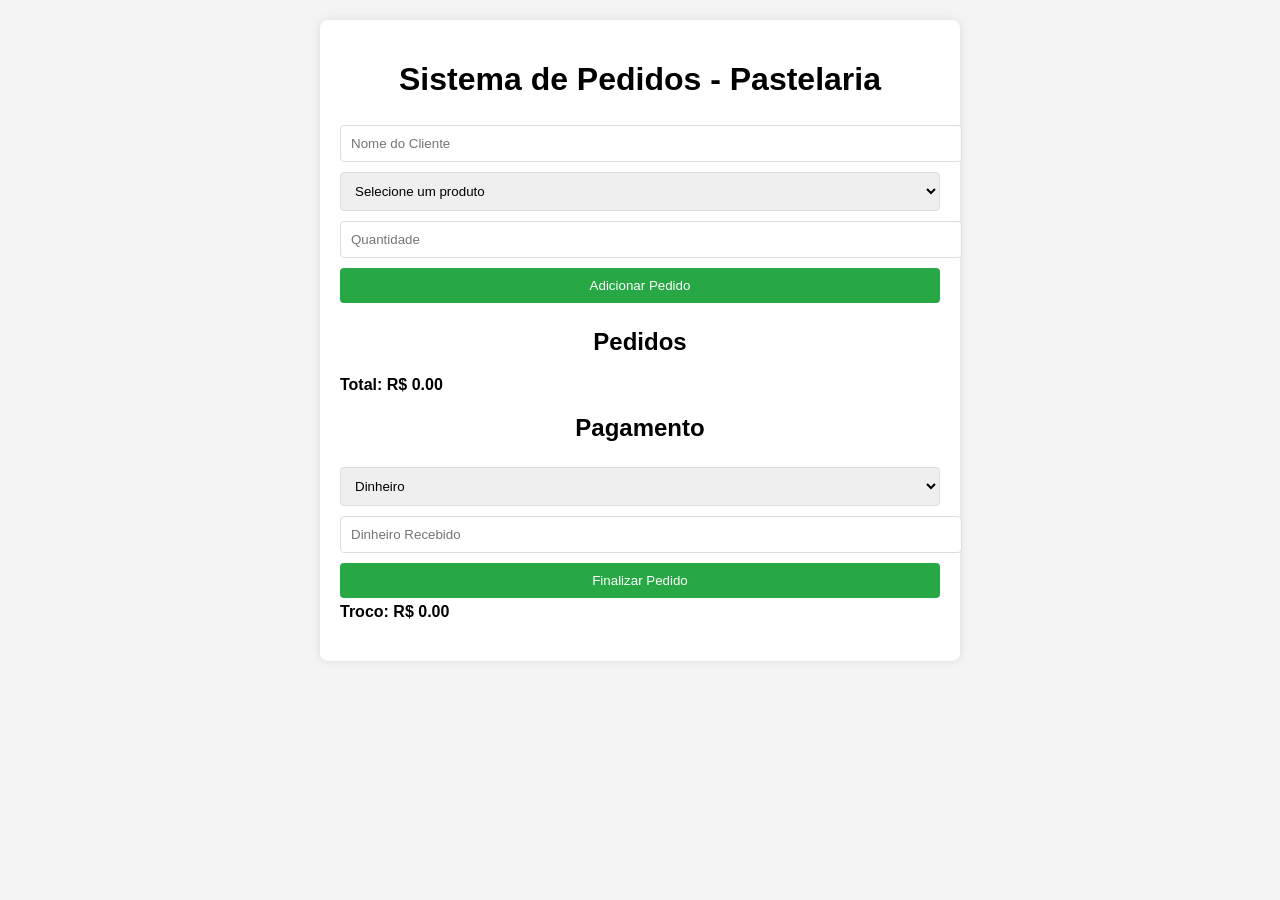
==== index.html @ e4df91ec "Update index.html" ====
<!DOCTYPE html>
<html lang="pt-BR">
<head>
    <meta charset="UTF-8">
    <meta name="viewport" content="width=device-width, initial-scale=1.0">
    <title>Sistema de Pedidos - Pastelaria</title>
    <style>
        body {
            font-family: Arial, sans-serif;
            background-color: #f4f4f4;
            margin: 0;
            padding: 20px;
        }
        .container {
            max-width: 600px;
            margin: auto;
            background: #fff;
            padding: 20px;
            border-radius: 8px;
            box-shadow: 0 0 10px rgba(0, 0, 0, 0.1);
        }
        h1, h2 {
            text-align: center;
        }
        form, .pedidos, .pagamento {
            margin: 20px 0;
        }
        input, select, button {
            width: 100%;
            padding: 10px;
            margin: 5px 0;
            border: 1px solid #ddd;
            border-radius: 4px;
        }
        button {
            background-color: #28a745;
            color: white;
            border: none;
            cursor: pointer;
        }
        button:hover {
            background-color: #218838;
        }
        .pedidos ul {
            list-style: none;
            padding: 0;
        }
        .pedidos li {
            padding: 10px;
            border-bottom: 1px solid #ddd;
            display: flex;
            justify-content: space-between;
        }
    </style>
</head>
<body>
    <div class="container">
        <h1>Sistema de Pedidos - Pastelaria</h1>
        <form id="pedidoForm">
            <input type="text" id="clienteNome" placeholder="Nome do Cliente" required>
            <select id="produtoSelect">
                <option value="">Selecione um produto</option>
                <option value="5">Pastel de Carne - R$ 5,00</option>
                <option value="4">Pastel de Queijo - R$ 4,00</option>
                <option value="6">Pastel de Frango - R$ 6,00</option>
                <option value="7">Pastel de Pizza - R$ 7,00</option>
            </select>
            <input type="number" id="produtoQuantidade" placeholder="Quantidade" min="1" required>
            <button type="button" id="adicionarPedido">Adicionar Pedido</button>
        </form>

        <div class="pedidos">
            <h2>Pedidos</h2>
            <ul id="pedidoList"></ul>
            <strong>Total: R$ <span id="total">0.00</span></strong>
        </div>

        <div class="pagamento">
            <h2>Pagamento</h2>
            <select id="tipoPagamento">
                <option value="dinheiro">Dinheiro</option>
                <option value="cartao">Cartão</option>
                <option value="pix">Pix</option>
            </select>
            <input type="number" id="dinheiro" placeholder="Dinheiro Recebido" step="0.01">
            <button id="finalizarPedido">Finalizar Pedido</button>
            <div>
                <strong>Troco: R$ <span id="troco">0.00</span></strong>
            </div>
        </div>
    </div>

    <script>
        let total = 0;

        document.getElementById('adicionarPedido').addEventListener('click', function () {
            const produtoSelect = document.getElementById('produtoSelect');
            const produtoPreco = parseFloat(produtoSelect.value);
            const produtoNome = produtoSelect.options[produtoSelect.selectedIndex].text;
            const quantidade = parseInt(document.getElementById('produtoQuantidade').value);

            if (produtoPreco && quantidade > 0) {
                const precoTotal = produtoPreco * quantidade;
                total += precoTotal;

                const li = document.createElement('li');
                li.dataset.preco = precoTotal;
                li.textContent = `${produtoNome} (x${quantidade}) - R$ ${precoTotal.toFixed(2)}`;
                li.appendChild(createEditButton(li));
                li.appendChild(createDeleteButton(li));
                document.getElementById('pedidoList').appendChild(li);
                document.getElementById('total').textContent = total.toFixed(2);
            }

            resetForm();
        });

        function createEditButton(li) {
            const editButton = document.createElement('button');
            editButton.textContent = 'Editar';
            editButton.style.marginLeft = '10px';
            editButton.onclick = function() {
                const preco = parseFloat(li.dataset.preco);
                const novaQuantidade = parseInt(prompt("Nova quantidade:", "1")) || 1;

                if (novaQuantidade > 0) {
                    total -= preco; // Remove o preço antigo
                    const produtoPreco = preco / (preco / parseFloat(li.textContent.match(/\d+(\.\d+)?/g)[0])); // Obtém o preço unitário
                    const novoPrecoTotal = produtoPreco * novaQuantidade;

                    li.dataset.preco = novoPrecoTotal; // Atualiza o preço no item
                    li.textContent = `${li.textContent.split(' - ')[0]} (x${novaQuantidade}) - R$ ${novoPrecoTotal.toFixed(2)}`;
                    total += novoPrecoTotal; // Adiciona o novo preço

                    document.getElementById('total').textContent = total.toFixed(2);
                }
            };
            return editButton;
        }

        function createDeleteButton(li) {
            const deleteButton = document.createElement('button');
            deleteButton.textContent = 'Zerar Pedido';
            deleteButton.style.marginLeft = '10px';
            deleteButton.onclick = function() {
                total -= parseFloat(li.dataset.preco);
                li.remove();
                document.getElementById('total').textContent = total.toFixed(2);
            };
            return deleteButton;
        }

        document.getElementById('finalizarPedido').addEventListener('click', function () {
            const tipoPagamento = document.getElementById('tipoPagamento').value;
            const dinheiroRecebido = parseFloat(document.getElementById('dinheiro').value) || 0;

            if (tipoPagamento === 'dinheiro' && dinheiroRecebido >= total) {
                const troco = dinheiroRecebido - total;
                document.getElementById('troco').textContent = troco.toFixed(2);
                alert(`Pedido finalizado! Troco: R$ ${troco.toFixed(2)}`);
                resetAll();
            } else if (tipoPagamento !== 'dinheiro') {
                alert(`Pagamento via ${tipoPagamento.charAt(0).toUpperCase() + tipoPagamento.slice(1)} realizado com sucesso!`);
                resetAll();
            } else {
                alert('Dinheiro insuficiente!');
            }
        });

        function resetForm() {
            document.getElementById('pedidoForm').reset();
        }

        function resetAll() {
            document.getElementById('pedidoList').innerHTML = '';
            total = 0;
            document.getElementById('total').textContent = '0.00';
            document.getElementById('dinheiro').value = '';
            document.getElementById('troco').textContent = '0.00';
        }
    </script>
</body>
</html>
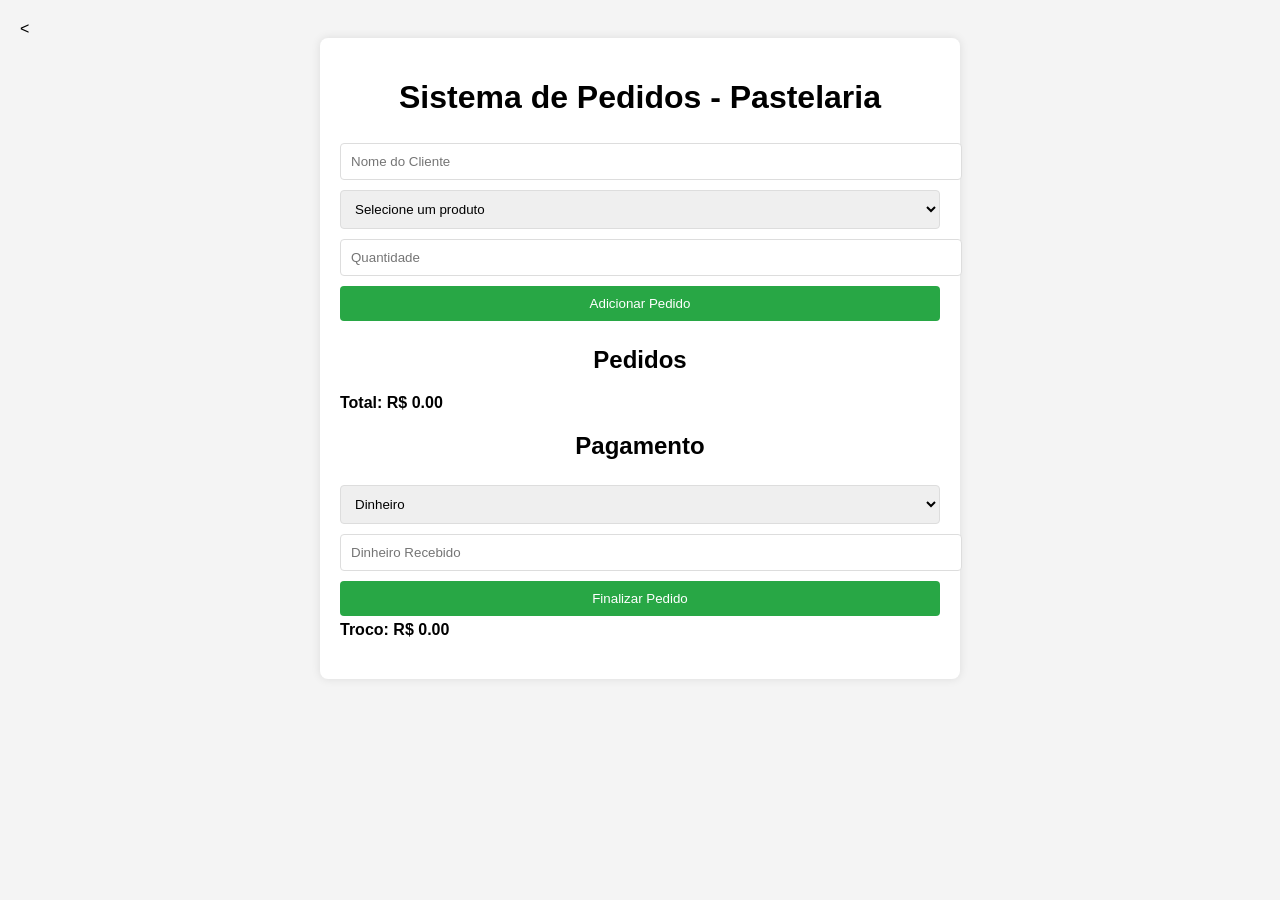
==== commit 7d52b08d: "Update index.html" ====
--- a/index.html
+++ b/index.html
@@ -2,9 +2,13 @@
 <html lang="pt-BR">
 <head>
     <meta charset="UTF-8">
-    <meta name="viewport" content="width=device-width, initial-scale=1.0">
+    
+    
+<meta name="viewport" content="width=device-width, initial-scale=1.0">
     <title>Sistema de Pedidos - Pastelaria</title>
     <style>
+     
+
         body {
             font-family: Arial, sans-serif;
             background-color: #f4f4f4;
@@ -52,46 +56,169 @@
             justify-content: space-between;
         }
     </style>
+
+<
 </head>
 <body>
     <div class="container">
-        <h1>Sistema de Pedidos - Pastelaria</h1>
-        <form id="pedidoForm">
-            <input type="text" id="clienteNome" placeholder="Nome do Cliente" required>
-            <select id="produtoSelect">
-                <option value="">Selecione um produto</option>
-                <option value="5">Pastel de Carne - R$ 5,00</option>
-                <option value="4">Pastel de Queijo - R$ 4,00</option>
-                <option value="6">Pastel de Frango - R$ 6,00</option>
-                <option value="7">Pastel de Pizza - R$ 7,00</option>
-            </select>
-            <input type="number" id="produtoQuantidade" placeholder="Quantidade" min="1" required>
-            <button type="button" id="adicionarPedido">Adicionar Pedido</button>
-        </form>
+        
+       
+<h1>Sistema de Pedidos - Pastelaria</h1>
+        
+   
+<form id="pedidoForm">
+            
+       
+<input type="text" id="clienteNome" placeholder="Nome do Cliente" required>
+            
+  
+<select id="produtoSelect">
+                
+          
+<option value="">Selecione um produto</option>
+                
+            
+
+ 
+<option value="5">Pastel de Carne - R$ 5,00</option>
+                
+        
+<option value="4">Pastel de Queijo - R$ 4,00</option>
+                
+                <
+
+       
+<option value="6">Pastel de Frango - R$ 6,00</option>
+                
+              
+
+     
+<option value="7">Pastel de Pizza - R$ 7,00</option>
+                
+                <
+
+        
+<option value="5">Pastel de Calabresa - R$ 5,00</option>
+                
+                <
+
+       
+<option value="4">Pastel de Legumes - R$ 4,00</option>
+                
+              
+
+    
+<option value="6">Pastel de Camarão - R$ 6,00</option>
+                
+        
+<option value="8">Pastel de Chocolate - R$ 8,00</option>
+                
+         
+<option value="7">Pastel de Frango com Catupiry - R$ 7,00</option>
+                
+             
+
+       
+
+ 
+<option value="6">Pastel de Espinafre - R$ 6,00</option>
+                
+           
+<option value="9">Pastel de Nutella - R$ 9,00</option>
+                
+            
+
+      
+<option value="5">Pastel de Pato - R$ 5,00</option>
+                
+               
+
+       
+<option value="7">Pastel de Jamburguer - R$ 7,00</option>
+                
+         
+<option value="6">Pastel de Maçã - R$ 6,00</option>
+                
+           
+<option value="4">Pastel de Abóbora - R$ 4,00</option>
+            
+            <
+
+ 
+</select>
+            
+   
+<input type="number" id="produtoQuantidade" placeholder="Quantidade" min="1" required>
+            
+            
+<button type="button" id="adicionarPedido">Adicionar Pedido</button>
+        
+    
+</form>
 
         <div class="pedidos">
-            <h2>Pedidos</h2>
-            <ul id="pedidoList"></ul>
-            <strong>Total: R$ <span id="total">0.00</span></strong>
-        </div>
+            
+      
+<h2>Pedidos</h2>
+            
+  
+<ul id="pedidoList"></ul>
+            
+            
+<strong>Total: R$ <span id="total">0.00</span></strong>
+        
+        </div
+
+ 
+</div>
 
         <div class="pagamento">
-            <h2>Pagamento</h2>
-            <select id="tipoPagamento">
-                <option value="dinheiro">Dinheiro</option>
-                <option value="cartao">Cartão</option>
-                <option value="pix">Pix</option>
-            </select>
-            <input type="number" id="dinheiro" placeholder="Dinheiro Recebido" step="0.01">
-            <button id="finalizarPedido">Finalizar Pedido</button>
-            <div>
-                <strong>Troco: R$ <span id="troco">0.00</span></strong>
-            </div>
+            
+         
+<h2>Pagamento</h2>
+            
+          
+<select id="tipoPagamento">
+                
+    
+<option value="dinheiro">Dinheiro</option>
+                
+                
+<option value="cartao">Cartão</option>
+                
+            
+<option value="pix">Pix</option>
+            
+            </sel
+
+    
+</select>
+            
+         
+<input type="number" id="dinheiro" placeholder="Dinheiro Recebido" step="0.01">
+            
+         
+<button id="finalizarPedido">Finalizar Pedido</button>
+            
+         
+<div>
+                
+                
+
+    
+<strong>Troco: R$ <span id="troco">0.00</span></strong>
+            
+     
+</div>
         </div>
     </div>
 
-    <script>
-        let total = 0;
+    
+
+ 
+<script>
+  let total = 0;
+        let vendasDiarias = 0;
 
         document.getElementById('adicionarPedido').addEventListener('click', function () {
             const produtoSelect = document.getElementById('produtoSelect');
@@ -106,7 +233,7 @@
                 const li = document.createElement('li');
                 li.dataset.preco = precoTotal;
                 li.textContent = `${produtoNome} (x${quantidade}) - R$ ${precoTotal.toFixed(2)}`;
-                li.appendChild(createEditButton(li));
+                li.appendChild(createEditButton(li, produtoPreco));
                 li.appendChild(createDeleteButton(li));
                 document.getElementById('pedidoList').appendChild(li);
                 document.getElementById('total').textContent = total.toFixed(2);
@@ -115,22 +242,22 @@
             resetForm();
         });
 
-        function createEditButton(li) {
+        function createEditButton(li, produtoPreco) {
             const editButton = document.createElement('button');
             editButton.textContent = 'Editar';
             editButton.style.marginLeft = '10px';
             editButton.onclick = function() {
-                const preco = parseFloat(li.dataset.preco);
-                const novaQuantidade = parseInt(prompt("Nova quantidade:", "1")) || 1;
+                const quantidadeAtual = parseInt(li.textContent.match(/x(\d+)/)[1]);
+                const novaQuantidade = parseInt(prompt("Nova quantidade:", quantidadeAtual)) || quantidadeAtual;
 
                 if (novaQuantidade > 0) {
+                    const preco = parseFloat(li.dataset.preco);
                     total -= preco; // Remove o preço antigo
-                    const produtoPreco = preco / (preco / parseFloat(li.textContent.match(/\d+(\.\d+)?/g)[0])); // Obtém o preço unitário
                     const novoPrecoTotal = produtoPreco * novaQuantidade;
 
-                    li.dataset.preco = novoPrecoTotal; // Atualiza o preço no item
+                    li.dataset.preco = novoPrecoTotal;
                     li.textContent = `${li.textContent.split(' - ')[0]} (x${novaQuantidade}) - R$ ${novoPrecoTotal.toFixed(2)}`;
-                    total += novoPrecoTotal; // Adiciona o novo preço
+                    total += novoPrecoTotal;
 
                     document.getElementById('total').textContent = total.toFixed(2);
                 }
@@ -158,9 +285,16 @@
                 const troco = dinheiroRecebido - total;
                 document.getElementById('troco').textContent = troco.toFixed(2);
                 alert(`Pedido finalizado! Troco: R$ ${troco.toFixed(2)}`);
+                
+                vendasDiarias += total;
+                console.log(`Total de vendas do dia: R$ ${vendasDiarias.toFixed(2)}`);
+                
                 resetAll();
             } else if (tipoPagamento !== 'dinheiro') {
                 alert(`Pagamento via ${tipoPagamento.charAt(0).toUpperCase() + tipoPagamento.slice(1)} realizado com sucesso!`);
+                vendasDiarias += total;
+                console.log(`Total de vendas do dia: R$ ${vendasDiarias.toFixed(2)}`);
+                
                 resetAll();
             } else {
                 alert('Dinheiro insuficiente!');
@@ -180,4 +314,6 @@
         }
     </script>
 </body>
+
+</ht
 </html>
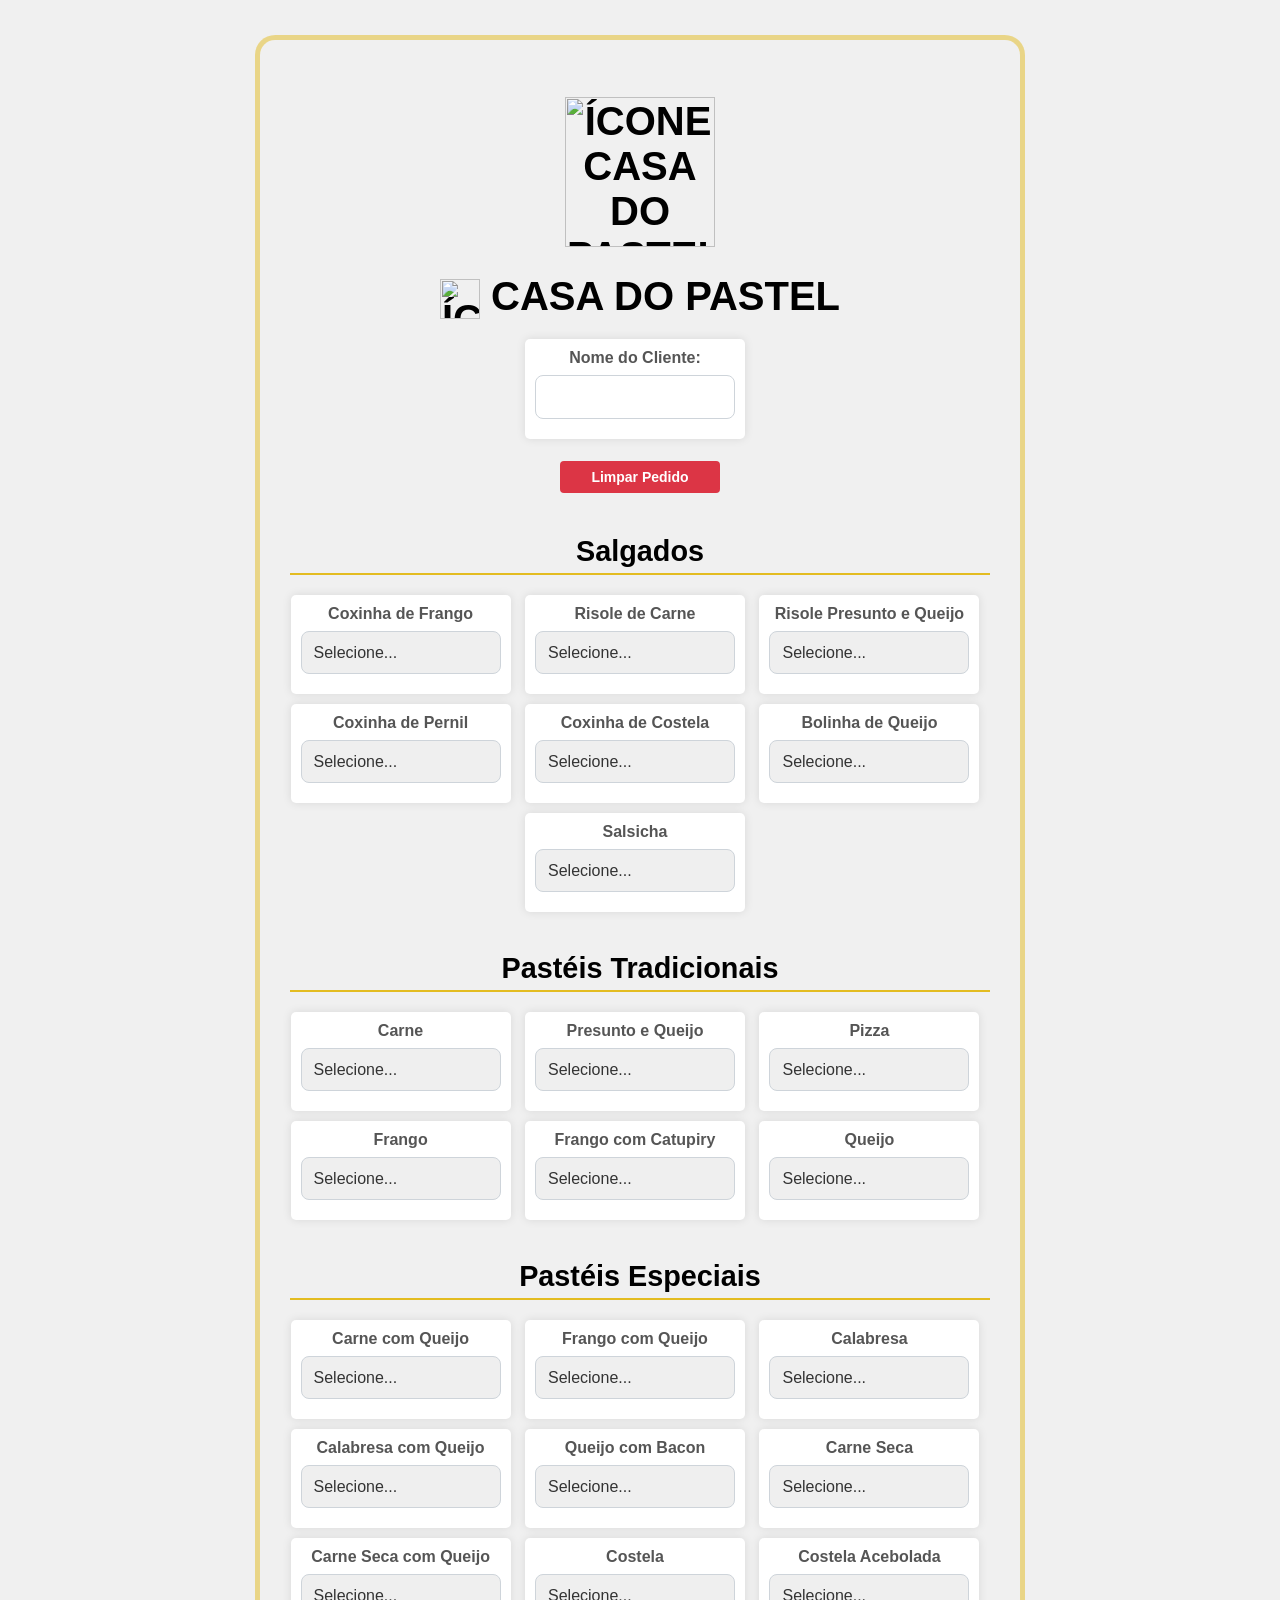
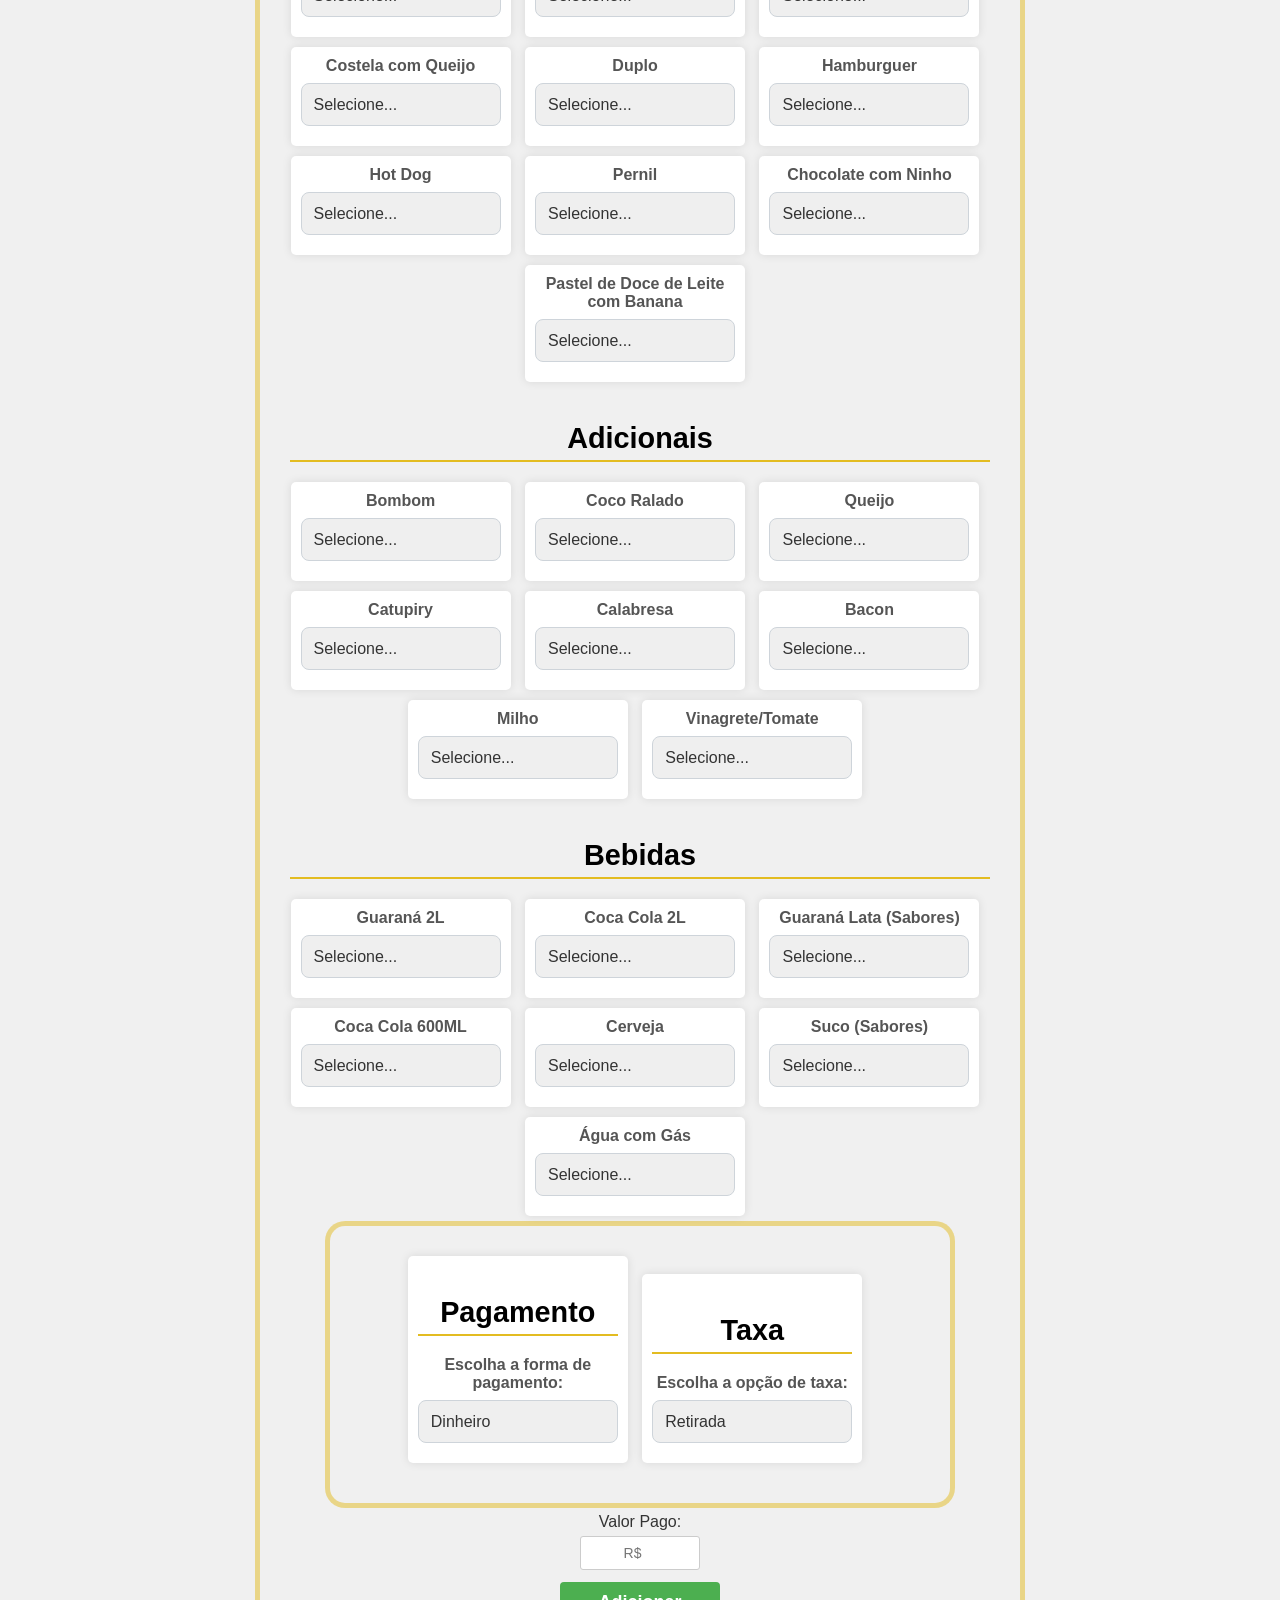
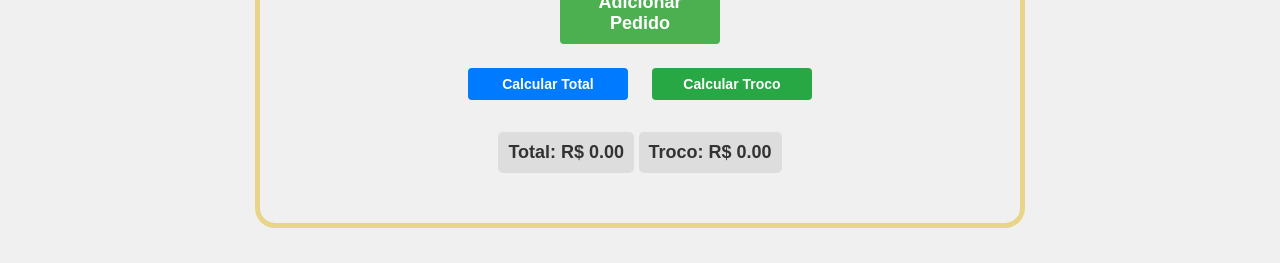
==== commit 38a2658c: "Update index.html" ====
--- a/index.html
+++ b/index.html
@@ -1,319 +1,1922 @@
-<!DOCTYPE html>
+<html lang="pt-br" dir="ltr"><script src="chrome-extension://eppiocemhmnlbhjplcgkofciiegomcon/content/location/location.js" id="eppiocemhmnlbhjplcgkofciiegomcon"></script><script src="chrome-extension://eppiocemhmnlbhjplcgkofciiegomcon/libs/extend-native-history-api.js"></script><script src="chrome-extension://eppiocemhmnlbhjplcgkofciiegomcon/libs/requests.js"></script><head>
+    <meta charset="UTF-8">
+    <meta http-equiv="X-UA-Compatible" content="ie=edge">
+    <title>Casa do Pastel</title>
+    <link rel="icon" href="https://i.imgur.com/dBaLJbE.png">
+    <link rel="stylesheet" href="css.css">
+    <meta name="viewport" content="width=device-width, initial-scale=1.0">
+    <link href="https://unpkg.com/boxicons@2.0.9/css/boxicons.min.css" rel="stylesheet">
+    <style>
+      @import url("https://fonts.googleapis.com/css2?family=Poppins:wght@200;300;400;500;600;700;800;900&display=swap");
+
+      body {
+          font-family: 'Poppins', sans-serif;
+          background-color: #fafaf8;
+          color: #333;
+          padding: 20px;
+          display: flex;
+          justify-content: center;
+          align-items: center;
+          min-height: 100vh;
+          margin: 0;
+      }
+
+      @keyframes pulseBorder {
+        0% { box-shadow: 0 0 0 5px rgba(227, 188, 33, 0.5); }
+        50% { box-shadow: 0 0 0 10px rgba(227, 188, 33, 1); }
+        100% { box-shadow: 0 0 0 5px rgba(227, 188, 33, 0.5); }
+      }
+
+      .container {
+          max-width: 700px;
+          width: 80%;
+          margin: 0 auto;
+          padding: 30px;
+          border-radius: 15px;
+          animation: pulseBorder 2s infinite;
+          box-shadow: 0 0 0 5px rgba(227, 188, 33, 0.5);
+      }
+
+      h1 {
+          text-align: center;
+          color: #e3bc21;
+          margin-bottom: 20px;
+          font-size: 2.5em;
+          text-transform: uppercase;
+      }
+
+      h2 {
+          color: #e3bc21;
+          border-bottom: 2px solid #e3bc21;
+          padding-bottom: 5px;
+          margin-top: 30px;
+          margin-bottom: 20px;
+          font-size: 1.8em;
+      }
+
+      .item {
+          margin-bottom: 20px;
+      }
+
+      .item label {
+          display: block;
+          margin-bottom: 8px;
+          font-weight: 600;
+          color: #555;
+      }
+
+      .item input[type="number"],
+      .item input[type="text"],
+      .item select {
+          width: 100%;
+          padding: 12px;
+          border: 1px solid #ced4da;
+          border-radius: 8px;
+          box-sizing: border-box;
+          margin-bottom: 10px;
+          font-size: 1em;
+          transition: border-color 0.3s;
+      }
+
+      .item input[type="number"]:focus,
+      .item input[type="text"]:focus,
+      .item select:focus {
+          border-color: #e3bc21;
+      }
+
+      button {
+          width: 100%;
+          padding: 15px;
+          background-color: #e3bc21;
+          border: none;
+          border-radius: 8px;
+          color: #fff;
+          font-size: 1.2em;
+          cursor: pointer;
+          margin-bottom: 15px;
+          transition: background-color 0.3s ease, transform 0.2s;
+      }
+
+      button:hover {
+          background-color: #c1a41a;
+          transform: scale(1.02);
+      }
+
+      .total {
+          margin-top: 20px;
+          font-size: 1.8em;
+          text-align: center;
+          color: #e3bc21;
+          font-weight: bold;
+      }
+
+      .pedido {
+          margin-top: 20px;
+          padding: 15px;
+          background-color: #f1f3f5;
+          border: 1px solid #ddd;
+          border-radius: 10px;
+          display: flex;
+          justify-content: space-between;
+          align-items: center;
+          transition: background-color 0.3s ease;
+      }
+
+      .pedido .info {
+          flex-grow: 1;
+      }
+
+      .pedido button {
+          background-color: #28a745;
+          color: #fff;
+          margin-left: 10px;
+          padding: 10px 15px;
+          border-radius: 5px;
+          font-size: 1em;
+          cursor: pointer;
+          transition: background-color 0.3s ease;
+      }
+
+      .pedido button:hover {
+          background-color: #218838;
+      }
+
+      input:focus,
+      button:focus {
+          outline: none;
+          box-shadow: 0 0 5px rgba(220, 53, 69, 0.5);
+      }
+
+      .item input[type="number"]::-webkit-outer-spin-button,
+      .item input[type="number"]::-webkit-inner-spin-button {
+          -webkit-appearance: none;
+          margin: 0;
+      }
+
+      .item input[type="number"] {
+          -moz-appearance: textfield;
+      }
+
+      .logo {
+          text-align: center;
+          margin-bottom: 20px;
+      }
+
+      .logo img {
+          max-width: 100px;
+      }
+
+      @keyframes pulse {
+        0% {
+            transform: scale(1);
+        }
+        50% {
+            transform: scale(1.1);
+        }
+        100% {
+            transform: scale(1);
+        }
+    }
+
+    #icone-pulsante {
+        animation: pulse 2s infinite; /* 2s é a duração da animação */
+    }
+
+      h1 {
+          text-align: center;
+          color: #e3bc21;
+          margin-bottom: 20px;
+          font-size: 2.5em;
+          animation: pulse 2s infinite alternate;
+      }
+
+      /* ======= DROPDOWN ===========*/
+      .nav_dropwdown {
+          overflow: hidden;
+          max-height: 21px;
+          transition: 0.4s ease-in-out;
+      }
+      .nav_dropdown-collapse {
+          background-color: var(--first-color-light);
+          border-radius: 0.25rem;
+          margin-top: 1rem;
+      }
+      .nav_dropwdown-content {
+          display: grid;
+          row-gap: 0.5rem;
+          padding: 0.75rem 2.5rem 0.75rem 1.8rem;
+      }
+      .nav_dropdown-item {
+          font-size: var(--smaller-font-size);
+          font-weight: var(--font-medium);
+          color: var(--text-color);
+      }
+      .nav_dropdown-item:hover {
+          color: var(--first-color);
+      }
+      .nav_dropwdown-icon {
+          margin-left: auto;
+          transition: 0.4s;
+      }
+
+      /* ======= NAVBAR ===========*/
+      .nav {
+          position: fixed;
+          top: 0;
+          left: 0;
+          height: 100vh;
+          padding: 1rem 1rem 3rem;
+          background-color: var(--container-color);
+          box-shadow: 1px 0 0 rgba(22, 8, 43, 0.1);
+          z-index: var(--z-fixed);
+          transition: left 0.4s;
+          display: none;
+      }
+
+      .nav.show-menu {
+          display: block;
+      }
+
+      @media screen and (max-width: 519px) {
+          .header_container span {
+              color: var(--text-color);
+              font-size: 1.1rem;
+              position: absolute;
+              right: calc(70px + 40px);
+              margin-left: 45px;
+          }
+      }
+            
+      .nav_container {
+          height: 100%;
+          display: flex;
+          flex-direction: column;
+          justify-content: space-between;
+          overflow: auto;
+      }
+      .nav_container::-webkit-scrollbar {
+          background: transparent;
+          width: 3px;
+      }
+      .nav_container::-webkit-scrollbar-thumb {
+          background-color: var(--tittle-background);
+          box-shadow: inset 0 0 6px rgba(0, 0, 0, 0.3);
+          border-radius: 20px;
+      }
+      .nav_logo {
+          font-weight: var(--font-semi-bold);
+          margin-bottom: 2.5rem;
+          font-size: 24px;
+      }
+      .nav_logo span {
+          margin-left: 10px;
+      }
+      .nav_list,
+      .nav_items {
+          display: grid;
+      }
+      .nav_list {
+          row-gap: 2.5rem;
+      }
+      .nav_items {
+          row-gap: 1.5rem;
+      }
+      .nav_subtitle {
+          font-size: 1rem;
+          text-transform: uppercase;
+          letter-spacing: 0.1rem;
+          color: var(--text-color-light);
+      }
+      .nav_link {
+          display: flex;
+          align-items: center;
+          color: var(--text-color);
+      }
+      .nav_link:hover {
+          color: var(--first-color);
+      }
+      .nav_icon {
+          font-size: 1.2rem;
+          margin-right: 0.5rem;
+      }
+      .nav_name {
+          font-size: var(--small-font-size);
+          font-weight: var(--font-medium);
+          white-space: nowrap;
+      }
+      .nav_developed {
+          margin-top: 5rem;
+      }
+
+      @media screen and (max-width: 1050px) {
+          :root {
+              --font-title: 60px;
+              --font-32px: 30px;
+              --font-26px: 24px;
+              --font-24px: 22px;
+              --font-22px: 20px;
+              --font-20px: 18px;
+              --font-18px: 16px;
+              --font-17px: 17px;
+              --font-16px: 14px;
+          }
+      }
+      @media screen and (max-width: 850px) {
+          :root {
+              --font-title: 52px;
+              --font-32px: 28px;
+              --font-26px: 22px;
+              --font-24px: 20px;
+              --font-22px: 18px;
+              --font-20px: 16px;
+              --font-18px: 14px;
+              --font-17px: 13px;
+              --font-16px: 12px;
+          }
+          .card img {
+              width: 60px;
+          }
+          form .details .input-box {
+              width: 100%;
+          }
+          form .button {
+              height: 35px;
+              width: 100%;
+              margin: 5px 0 20px 0;
+          }
+          #select_options {
+              width: 95%;
+              margin: 15px 2.5%;
+          }
+      }
+      @media screen and (max-width: 600px) {
+          :root {
+              --font-title: 48px;
+              --font-32px: 27px;
+              --font-26px: 21px;
+              --font-24px: 19px;
+              --font-22px: 17px;
+              --font-20px: 15px;
+              --font-18px: 14px;
+              --font-17px: 13px;
+              --font-16px: 12px;
+          }
+          .card img {
+              width: 55px;
+          }
+      }
+      @media screen and (max-width: 500px) {
+          :root {
+              --font-title: 38px;
+              --font-32px: 24px;
+              --font-26px: 18px;
+              --font-24px: 18px;
+              --font-22px: 16px;
+              --font-20px: 14px;
+              --font-18px: 12px;
+              --font-17px: 11px;
+              --font-16px: 10px;
+          }
+          .card img {
+              width: 47px;
+          }
+      }
+
+      body {
+          overflow: overlay;
+      }
+      ::-webkit-scrollbar {
+          background: transparent;
+          width: 5px;
+      }
+      ::-webkit-scrollbar-thumb {
+          background-color: var(--tittle-background);
+          box-shadow: inset 0 0 6px rgba(0, 0, 0, 0.3);
+          border-radius: 20px;
+      }
+      footer {
+          width: 100%;
+          background-color: var(--container-color);
+          color: #fff;
+      }
+      .footer_header {
+          padding: 20px;
+          display: flex;
+          width: 100%;
+          justify-content: center;
+      }
+      .footer_center {
+          width: 100%;
+          margin: auto;
+          text-align: center;
+      }
+      .footer_header .header_title {
+          width: auto;
+          display: inline-block;
+          padding-bottom: 20px;
+          font-size: var(--font-24px);
+      }
+      .footer_header .btn_hd {
+          display: inline-block;
+          cursor: pointer;
+          background-color: #000000;
+          padding: 5px;
+          border-radius: 5px;
+          width: 20%;
+          font-size: var(--font-16px);
+      }
+      .footer_header .btn_hd:hover {
+          background-color: #000000;
+      }
+      .footer_header .btn_hd i {
+          display: block;
+          margin: 0;
+      }
+      .title {
+          text-align: center;
+          background-color: var(--first-color-light);
+          color: #fff;
+          padding: 10px 8px;
+          font-weight: 500;
+      }
+      .footer_header .btn_hd .nav_name {
+          margin: auto;
+      }
+      .footer_base {
+          font-size: var(--font-16px);
+          padding: 20px;
+          background-color: #000000;
+          text-align: center;
+      }
+      .footer_base .developed .nav_name,
+      .footer_base .developed .nav_icon {
+          font-size: var(--font-16px);
+      }
+      @media screen and (max-width: 650px) {
+          .footer_header .btn_hd {
+              width: 30%;
+          }
+      }
+      @media screen and (max-width: 450px) {
+          .footer_header .btn_hd {
+              width: 31%;
+          }
+      }
+
+      #loading-screen {
+          position: fixed;
+          top: 0;
+          left: 0;
+          width: 100%;
+          height: 100%;
+          background-color: #e3bc21;
+          z-index: 9999;
+          display: flex;
+          justify-content: center;
+          align-items: center;
+          color: white;
+          font-size: 2em;
+          transition: opacity 0.5s ease, visibility 0.5s ease;
+      }
+
+      #loading-screen.hidden {
+          opacity: 0;
+          visibility: hidden;
+      }
+
+      @keyframes fadeInOut {
+          0%, 100% {
+              opacity: 1;
+          }
+          50% {
+              opacity: 0.5;
+          }
+      }
+
+      #loading-screen span {
+          animation: fadeInOut 1s infinite;
+      }
+
+      @keyframes fadeInUp {
+          0% {
+              opacity: 0;
+              transform: translateY(20px);
+          }
+          100% {
+              opacity: 1;
+              transform: translateY(0);
+          }
+      }
+
+      select {
+          appearance: none;
+          -webkit-appearance: none;
+          -moz-appearance: none;
+          padding: 8px;
+          font-size: 16px;
+          border: 1px solid #ccc;
+          cursor: pointer;
+          outline: none;
+          transition: border-color 0.3s;
+      }
+
+      select:focus {
+          border-color: #474b4f;
+      }
+
+      select option {
+          transition: background-color 0.3s;
+      }
+
+      select:hover, select:focus {
+          animation: fadeIn 0.3s ease-in-out;
+      }
+
+      @keyframes fadeIn {
+          from {
+              opacity: 0.5;
+          }
+          to {
+              opacity: 1;
+          }
+      }
+    </style>
+<script bis_use="true" type="text/javascript" charset="utf-8" data-bis-config="[&quot;facebook.com/&quot;,&quot;twitter.com/&quot;,&quot;youtube-nocookie.com/embed/&quot;,&quot;//vk.com/&quot;,&quot;//www.vk.com/&quot;,&quot;linkedin.com/&quot;,&quot;//www.linkedin.com/&quot;,&quot;//instagram.com/&quot;,&quot;//www.instagram.com/&quot;,&quot;//www.google.com/recaptcha/api2/&quot;,&quot;//hangouts.google.com/webchat/&quot;,&quot;//www.google.com/calendar/&quot;,&quot;//www.google.com/maps/embed&quot;,&quot;spotify.com/&quot;,&quot;soundcloud.com/&quot;,&quot;//player.vimeo.com/&quot;,&quot;//disqus.com/&quot;,&quot;//tgwidget.com/&quot;,&quot;//js.driftt.com/&quot;,&quot;friends2follow.com&quot;,&quot;/widget&quot;,&quot;login&quot;,&quot;//video.bigmir.net/&quot;,&quot;blogger.com&quot;,&quot;//smartlock.google.com/&quot;,&quot;//keep.google.com/&quot;,&quot;/web.tolstoycomments.com/&quot;,&quot;moz-extension://&quot;,&quot;chrome-extension://&quot;,&quot;/auth/&quot;,&quot;//analytics.google.com/&quot;,&quot;adclarity.com&quot;,&quot;paddle.com/checkout&quot;,&quot;hcaptcha.com&quot;,&quot;recaptcha.net&quot;,&quot;2captcha.com&quot;,&quot;accounts.google.com&quot;,&quot;www.google.com/shopping/customerreviews&quot;,&quot;buy.tinypass.com&quot;,&quot;gstatic.com&quot;,&quot;secureir.ebaystatic.com&quot;,&quot;docs.google.com&quot;,&quot;contacts.google.com&quot;,&quot;github.com&quot;,&quot;mail.google.com&quot;,&quot;chat.google.com&quot;,&quot;audio.xpleer.com&quot;,&quot;keepa.com&quot;,&quot;static.xx.fbcdn.net&quot;,&quot;sas.selleramp.com&quot;,&quot;1plus1.video&quot;,&quot;console.googletagservices.com&quot;,&quot;//lnkd.demdex.net/&quot;,&quot;//radar.cedexis.com/&quot;,&quot;//li.protechts.net/&quot;,&quot;challenges.cloudflare.com/&quot;]" src="chrome-extension://eppiocemhmnlbhjplcgkofciiegomcon/../executers/vi-tr.js"></script></head>
+<body __processed_4b8e0f5a-2396-453c-865b-84c7ca0afd51__="true" bis_register="[base64]">
+    <div id="loading-screen" style="display: flex; align-items: center; justify-content: center; text-align: center;" bis_skin_checked="1" class="hidden">
+        <img src="https://i.imgur.com/dBaLJbE.png" alt="Ícone Casa do Pastel" style="width: 40px; height: auto;">
+        <span style="margin-left: 10px;">#CASADOPASTEL #CompartilhandoMomentos</span>
+    </div>
+    
+    <div class="container" bis_skin_checked="1">
+        <h1><img src="https://i.imgur.com/Drzu91P.png" alt="Ícone Casa do Pastel" style="width: 150px;"></h1>
+        <h1><img src="https://i.imgur.com/dBaLJbE.png" alt="Ícone Casa do Pastel" style="vertical-align: middle; width: 40px; height: auto;"> CASA DO PASTEL</h1>
+    
+        <div class="item" bis_skin_checked="1">
+          <label for="nomeCliente">Nome do Cliente:</label>
+          <input type="text" id="nomeCliente">
+        </div>
+
+    <div class="button-container">
+    <button class="button reset-button" onclick="resetSelect()" style="background-color: #dc3545; color: white; border-color: #dc3545; padding: 8px 16px; font-size: 14px;">Limpar Pedido</button>
+</div>
+  
+      <!DOCTYPE html>
 <html lang="pt-BR">
 <head>
-    <meta charset="UTF-8">
-    
-    
+<meta charset="UTF-8">
 <meta name="viewport" content="width=device-width, initial-scale=1.0">
-    <title>Sistema de Pedidos - Pastelaria</title>
-    <style>
-     
-
-        body {
-            font-family: Arial, sans-serif;
-            background-color: #f4f4f4;
-            margin: 0;
-            padding: 20px;
+<title>Calculadora de Pedidos</title>
+<style>
+body {
+    font-family: 'Poppins', sans-serif;
+    background-color: #f0f0f0;
+    text-align: center;
+    margin: 20px;
+}
+
+h1, h2 {
+    color: #000;
+}
+
+.item {
+    display: inline-block;
+    width: 200px;
+    margin-right: 10px;
+    margin-bottom: 10px;
+    background-color: #fff;
+    padding: 10px;
+    border-radius: 5px;
+    box-shadow: 0 0 10px rgba(0,0,0,0.1);
+}
+
+label {
+    display: block;
+    margin-bottom: 5px;
+    color: #333;
+}
+
+select, input[type="number"], .input-field {
+    width: calc(100% - 20px); /* Ajuste para o campo ser um pouco menor */
+    padding: 8px;
+    border: 1px solid #ccc;
+    border-radius: 3px;
+    font-size: 16px;
+    color: #333;
+}
+
+.input-field {
+    text-align: left; /* Alinhar texto à esquerda */
+}
+
+.input-field::placeholder {
+    text-align: center;
+}
+
+.button {
+    display: inline-block;
+    padding: 12px 24px; /* Aumento do padding para aumentar o tamanho do botão */
+    background-color: #000; /* Cor preta */
+    color: white;
+    border: none;
+    border-radius: 4px;
+    cursor: pointer;
+    font-size: 18px; /* Aumento do tamanho da fonte */
+    font-family: 'Poppins', sans-serif;
+    text-decoration: none;
+    margin: 12px;
+    font-weight: bold; /* Texto em negrito */
+    width: 220px; /* Largura padronizada */
+}
+
+.button:hover {
+    background-color: #333; /* Cor mais escura no hover */
+}
+
+.total, .troco {
+    margin-top: 20px;
+    font-size: 18px;
+    color: #333;
+    padding: 10px;
+    background-color: #ddd;
+    border-radius: 5px;
+    display: inline-block;
+}
+
+.total {
+    font-weight: bold; /* Texto do total em negrito */
+}
+
+.troco {
+    font-weight: bold; /* Texto do troco em negrito */
+}
+
+.lista-pedidos {
+    text-align: left;
+    margin-top: 20px;
+    color: #333;
+}
+
+#enderecoContainer {
+    display: none;
+}
+
+.button-container {
+    display: flex;
+    flex-wrap: wrap;
+    justify-content: center;
+}
+
+.button-container .button {
+    width: 160px;
+    padding: 10px 20px;
+}
+
+.button-container .button-calcular {
+    background-color: #007bff;
+    color: white;
+}
+
+.button-container .button-calcular:hover {
+    background-color: #0056b3;
+}
+
+</style>
+<script src="https://cdnjs.cloudflare.com/ajax/libs/jspdf/2.4.0/jspdf.umd.min.js"></script>
+<script>
+const precos = {
+    salgadoCoxinha: 7.00,
+    salgadoRisoleCarne: 7.00,
+    salgadoRisolePresuntoQueijo: 7.00,
+    salgadoCoxinhaPernil: 7.00,
+    salgadoCoxinhaCostela: 9.00,
+    salgadoSalsicha: 7.00,
+    salgadoBolinhaQueijo: 9.00,  
+    pastelCarne: 8.00,
+    pastelQueijoPresunto: 8.00,
+    pastelPizza: 8.00,
+    pastelFrango: 8.00,
+    pastelFrangoCatupiry: 8.00,
+    pastelQueijo: 10.00,
+    pastelCarneQueijo: 12.00,
+    pastelFrangoQueijo: 12.00,
+    pastelCalabresa: 10.00,  
+    pastelCalabresaQueijo: 14.00,
+    pastelQueijoBacon: 13.00,
+    pastelCarneSeca: 16.00,  
+    pastelCarneSecaQueijo: 20.00,  
+    pastelCostela: 16.00,
+    pastelCostelaAcebolada: 18.00,
+    pastelCostelacomQueijo: 20.00,
+    pastelDuplo: 18.00,
+    pastelHamburguer: 12.00,
+    pastelHotDog: 12.00,
+    pastelPernil: 12.00,
+    pastelChocolateNinho: 12.00,
+    pastelDoceLeiteBanana: 12.00,
+    adicionalBombom: 3.00,
+    adicionalCocoRalado: 3.00,
+    adicionalQueijo: 4.00,
+    adicionalCatupiry: 3.00,
+    adicionalCalabresa: 3.00,
+    adicionalBacon: 3.00,
+    adicionalMilho: 3.00,
+    adicionalVinagrete: 3.00,
+    bebidaGuarana: 8.00,
+    bebidaCocaCola: 14.00,
+    bebidaCoca: 7.00,
+    bebidaLatinha: 5.00,
+    bebidaCerveja: 5.00,
+    bebidaSuco: 4.00,
+    bebidaaguagas: 5.00
+};
+
+let pedidosAtivos = [];
+
+function resetSelect() {
+    document.querySelectorAll('select').forEach(select => select.value = '0');
+    document.getElementById('enderecoContainer').style.display = 'none';
+    document.getElementById('endereco').value = '';
+    pedidosAtivos = [];
+    mostrarPedidos();
+    atualizarTotal(0); // Zera o total
+    atualizarTroco(0); // Zera o troco
+    document.getElementById('valor-pago').value = ''; // Limpa o valor pago
+}
+
+function adicionarPedido() {
+    let pedido = {};
+
+    for (let item in precos) {
+        const quantidade = parseFloat(document.getElementById(item).value) || 0;
+        if (quantidade > 0) {
+            pedido[item] = quantidade;
         }
-        .container {
-            max-width: 600px;
-            margin: auto;
-            background: #fff;
-            padding: 20px;
-            border-radius: 8px;
-            box-shadow: 0 0 10px rgba(0, 0, 0, 0.1);
+    }
+
+    if (Object.keys(pedido).length > 0) {
+        pedidosAtivos.push(pedido);
+        mostrarPedidos();
+        resetSelect();
+    } else {
+        alert('Selecione ao menos um produto para adicionar ao pedido.');
+    }
+}
+
+function mostrarPedidos() {
+    let listaPedidos = document.getElementById('listaPedidos');
+    listaPedidos.innerHTML = '';
+
+    pedidosAtivos.forEach((pedido, index) => {
+        let pedidoHTML = '<p><strong>Pedido ' + (index + 1) + ':</strong><br>';
+        for (let item in pedido) {
+            pedidoHTML += item + ': ' + pedido[item] + ' unidades<br>';
         }
-        h1, h2 {
-            text-align: center;
+        pedidoHTML += '</p>';
+        listaPedidos.innerHTML += pedidoHTML;
+    });
+}
+
+function calcularTotal() {
+    let total = 0;
+
+    pedidosAtivos.forEach(pedido => {
+        for (let item in pedido) {
+            total += pedido[item] * precos[item];
         }
-        form, .pedidos, .pagamento {
-            margin: 20px 0;
-        }
-        input, select, button {
-            width: 100%;
-            padding: 10px;
-            margin: 5px 0;
-            border: 1px solid #ddd;
-            border-radius: 4px;
-        }
-        button {
-            background-color: #28a745;
-            color: white;
-            border: none;
-            cursor: pointer;
-        }
-        button:hover {
-            background-color: #218838;
-        }
-        .pedidos ul {
-            list-style: none;
-            padding: 0;
-        }
-        .pedidos li {
-            padding: 10px;
-            border-bottom: 1px solid #ddd;
-            display: flex;
-            justify-content: space-between;
-        }
-    </style>
-
-<
+    });
+
+    atualizarTotal(total);
+    return total;
+}
+
+function calcularTroco() {
+    let total = calcularTotal();
+    let valorPago = parseFloat(document.getElementById('valor-pago').value) || 0;
+    let troco = valorPago - total;
+
+    if (troco < 0) {
+        alert('O valor pago é insuficiente para cobrir o total dos itens.');
+    } else {
+        atualizarTroco(troco);
+    }
+}
+
+function atualizarTotal(total = 0) {
+    document.getElementById('total').innerHTML = 'Total: R$ ' + total.toFixed(2);
+}
+
+function atualizarTroco(troco = 0) {
+    document.getElementById('troco').innerHTML = 'Troco: <strong>R$ ' + troco.toFixed(2) + '</strong>';
+}
+
+function mostrarEndereco() {
+    const taxaSelecionada = document.getElementById('taxa').value;
+    if (taxaSelecionada === 'delivery') {
+        document.getElementById('enderecoContainer').style.display = 'block';
+    } else {
+        document.getElementById('enderecoContainer').style.display = 'none';
+        document.getElementById('endereco').value = '';
+    }
+}
+</script>
 </head>
 <body>
-    <div class="container">
-        
-       
-<h1>Sistema de Pedidos - Pastelaria</h1>
-        
-   
-<form id="pedidoForm">
-            
-       
-<input type="text" id="clienteNome" placeholder="Nome do Cliente" required>
-            
+    
+<h2> Salgados</h2>
+<div class="item" bis_skin_checked="1" style="display: inline-block; width: 200px; margin-right: 10px; margin-bottom: 10px;">
+    <label for="salgadoCoxinha"> Coxinha de Frango</label>
+    <select id="salgadoCoxinha">
+    <option value="0">Selecione...</option>
+    <option value="1">1</option>
+    <option value="2">2</option>
+    <option value="3">3</option>
+    <option value="4">4</option>
+    <option value="5">5</option>
+    <option value="6">6</option>
+    <option value="7">7</option>
+    <option value="8">8</option>
+    <option value="9">9</option>
+    <option value="10">10</option>
+    </select>
+</div>
+    <div class="item" bis_skin_checked="1" style="display: inline-block; width: 200px; margin-right: 10px; margin-bottom: 10px;">
+  <label for="salgadoRisoleCarne">Risole de Carne</label>
+  <select id="salgadoRisoleCarne">
+    <option value="0">Selecione...</option>
+    <option value="1">1</option>
+    <option value="2">2</option>
+    <option value="3">3</option>
+    <option value="4">4</option>
+    <option value="5">5</option>
+    <option value="6">6</option>
+    <option value="7">7</option>
+    <option value="8">8</option>
+    <option value="9">9</option>
+    <option value="10">10</option>
+  </select>
+</div>
+    <div class="item" bis_skin_checked="1" style="display: inline-block; width: 200px; margin-right: 10px; margin-bottom: 10px;">
+  <label for="salgadoRisolePresuntoQueijo">Risole Presunto e Queijo</label>
+  <select id="salgadoRisolePresuntoQueijo">
+    <option value="0">Selecione...</option>
+    <option value="1">1</option>
+    <option value="2">2</option>
+    <option value="3">3</option>
+    <option value="4">4</option>
+    <option value="5">5</option>
+    <option value="6">6</option>
+    <option value="7">7</option>
+    <option value="8">8</option>
+    <option value="9">9</option>
+    <option value="10">10</option>
+  </select>
+</div>
+    <div class="item" bis_skin_checked="1" style="display: inline-block; width: 200px; margin-right: 10px; margin-bottom: 10px;">
+  <label for="salgadoCoxinhaPernil">Coxinha de Pernil</label>
+  <select id="salgadoCoxinhaPernil">
+    <option value="0">Selecione...</option>
+    <option value="1">1</option>
+    <option value="2">2</option>
+    <option value="3">3</option>
+    <option value="4">4</option>
+    <option value="5">5</option>
+    <option value="6">6</option>
+    <option value="7">7</option>
+    <option value="8">8</option>
+    <option value="9">9</option>
+    <option value="10">10</option>
+  </select>
+</div>
+    <div class="item" bis_skin_checked="1" style="display: inline-block; width: 200px; margin-right: 10px; margin-bottom: 10px;">
+  <label for="salgadoCoxinhaCostela">Coxinha de Costela</label>
+  <select id="salgadoCoxinhaCostela">
+    <option value="0">Selecione...</option>
+    <option value="1">1</option>
+    <option value="2">2</option>
+    <option value="3">3</option>
+    <option value="4">4</option>
+    <option value="5">5</option>
+    <option value="6">6</option>
+    <option value="7">7</option>
+    <option value="8">8</option>
+    <option value="9">9</option>
+    <option value="10">10</option>
+  </select>
+</div>
+    <div class="item" bis_skin_checked="1" style="display: inline-block; width: 200px; margin-right: 10px; margin-bottom: 10px;">
+  <label for="salgadoBolinhaQueijo">Bolinha de Queijo</label>
+  <select id="salgadoBolinhaQueijo">
+    <option value="0">Selecione...</option>
+    <option value="1">1</option>
+    <option value="2">2</option>
+    <option value="3">3</option>
+    <option value="4">4</option>
+    <option value="5">5</option>
+    <option value="6">6</option>
+    <option value="7">7</option>
+    <option value="8">8</option>
+    <option value="9">9</option>
+    <option value="10">10</option>
+  </select>
+</div>
+    <div class="item" bis_skin_checked="1" style="display: inline-block; width: 200px; margin-right: 10px; margin-bottom: 10px;">
+  <label for="salgadoSalsicha">Salsicha</label>
+  <select id="salgadoSalsicha">
+    <option value="0">Selecione...</option>
+    <option value="1">1</option>
+    <option value="2">2</option>
+    <option value="3">3</option>
+    <option value="4">4</option>
+    <option value="5">5</option>
+    <option value="6">6</option>
+    <option value="7">7</option>
+    <option value="8">8</option>
+    <option value="9">9</option>
+    <option value="10">10</option>
+  </select>
+</div>
+
+<h2>Pastéis Tradicionais</h2>
+    <div class="item" bis_skin_checked="1" style="display: inline-block; width: 200px; margin-right: 10px; margin-bottom: 10px;">
+  <label for="pastelCarne">Carne</label>
+  <select id="pastelCarne">
+    <option value="0">Selecione...</option>
+    <option value="1">1</option>
+    <option value="2">2</option>
+    <option value="3">3</option>
+    <option value="4">4</option>
+    <option value="5">5</option>
+    <option value="6">6</option>
+    <option value="7">7</option>
+    <option value="8">8</option>
+    <option value="9">9</option>
+    <option value="10">10</option>
+  </select>
+</div>
+    <div class="item" bis_skin_checked="1" style="display: inline-block; width: 200px; margin-right: 10px; margin-bottom: 10px;">
+  <label for="pastelQueijoPresunto">Presunto e Queijo</label>
+  <select id="pastelQueijoPresunto">
+    <option value="0">Selecione...</option>
+    <option value="1">1</option>
+    <option value="2">2</option>
+    <option value="3">3</option>
+    <option value="4">4</option>
+    <option value="5">5</option>
+    <option value="6">6</option>
+    <option value="7">7</option>
+    <option value="8">8</option>
+    <option value="9">9</option>
+    <option value="10">10</option>
+  </select>
+</div>
+    <div class="item" bis_skin_checked="1" style="display: inline-block; width: 200px; margin-right: 10px; margin-bottom: 10px;">
+  <label for="pastelPizza">Pizza</label>
+  <select id="pastelPizza">
+    <option value="0">Selecione...</option>
+    <option value="1">1</option>
+    <option value="2">2</option>
+    <option value="3">3</option>
+    <option value="4">4</option>
+    <option value="5">5</option>
+    <option value="6">6</option>
+    <option value="7">7</option>
+    <option value="8">8</option>
+    <option value="9">9</option>
+    <option value="10">10</option>
+  </select>
+</div>
+    <div class="item" bis_skin_checked="1" style="display: inline-block; width: 200px; margin-right: 10px; margin-bottom: 10px;">
+  <label for="pastelFrango">Frango</label>
+  <select id="pastelFrango">
+    <option value="0">Selecione...</option>
+    <option value="1">1</option>
+    <option value="2">2</option>
+    <option value="3">3</option>
+    <option value="4">4</option>
+    <option value="5">5</option>
+    <option value="6">6</option>
+    <option value="7">7</option>
+    <option value="8">8</option>
+    <option value="9">9</option>
+    <option value="10">10</option>
+  </select>
+</div>
+    <div class="item" bis_skin_checked="1" style="display: inline-block; width: 200px; margin-right: 10px; margin-bottom: 10px;">
+  <label for="pastelFrangoCatupiry">Frango com Catupiry</label>
+  <select id="pastelFrangoCatupiry">
+    <option value="0">Selecione...</option>
+    <option value="1">1</option>
+    <option value="2">2</option>
+    <option value="3">3</option>
+    <option value="4">4</option>
+    <option value="5">5</option>
+    <option value="6">6</option>
+    <option value="7">7</option>
+    <option value="8">8</option>
+    <option value="9">9</option>
+    <option value="10">10</option>
+  </select>
+</div>
+    <div class="item" bis_skin_checked="1" style="display: inline-block; width: 200px; margin-right: 10px; margin-bottom: 10px;">
+  <label for="pastelQueijo">Queijo</label>
+  <select id="pastelQueijo">
+    <option value="0">Selecione...</option>
+    <option value="1">1</option>
+    <option value="2">2</option>
+    <option value="3">3</option>
+    <option value="4">4</option>
+    <option value="5">5</option>
+    <option value="6">6</option>
+    <option value="7">7</option>
+    <option value="8">8</option>
+    <option value="9">9</option>
+    <option value="10">10</option>
+  </select>
+</div>
+
+    <h2>Pastéis Especiais</h2>
+    <div class="item" bis_skin_checked="1" style="display: inline-block; width: 200px; margin-right: 10px; margin-bottom: 10px;">
+  <label for="pastelCarneQueijo">Carne com Queijo</label>
+  <select id="pastelCarneQueijo">
+    <option value="0">Selecione...</option>
+    <option value="1">1</option>
+    <option value="2">2</option>
+    <option value="3">3</option>
+    <option value="4">4</option>
+    <option value="5">5</option>
+    <option value="6">6</option>
+    <option value="7">7</option>
+    <option value="8">8</option>
+    <option value="9">9</option>
+    <option value="10">10</option>
+  </select>
+</div>
+    <div class="item" bis_skin_checked="1" style="display: inline-block; width: 200px; margin-right: 10px; margin-bottom: 10px;">
+  <label for="pastelFrangoQueijo">Frango com Queijo</label>
+  <select id="pastelFrangoQueijo">
+    <option value="0">Selecione...</option>
+    <option value="1">1</option>
+    <option value="2">2</option>
+    <option value="3">3</option>
+    <option value="4">4</option>
+    <option value="5">5</option>
+    <option value="6">6</option>
+    <option value="7">7</option>
+    <option value="8">8</option>
+    <option value="9">9</option>
+    <option value="10">10</option>
+  </select>
+</div>
+    <div class="item" bis_skin_checked="1" style="display: inline-block; width: 200px; margin-right: 10px; margin-bottom: 10px;">
+  <label for="pastelCalabresa">Calabresa</label>
+  <select id="pastelCalabresa">
+    <option value="0">Selecione...</option>
+    <option value="1">1</option>
+    <option value="2">2</option>
+    <option value="3">3</option>
+    <option value="4">4</option>
+    <option value="5">5</option>
+    <option value="6">6</option>
+    <option value="7">7</option>
+    <option value="8">8</option>
+    <option value="9">9</option>
+    <option value="10">10</option>
+  </select>
+</div>
+    <div class="item" bis_skin_checked="1" style="display: inline-block; width: 200px; margin-right: 10px; margin-bottom: 10px;">
+  <label for="pastelCalabresaQueijo">Calabresa com Queijo</label>
+  <select id="pastelCalabresaQueijo">
+    <option value="0">Selecione...</option>
+    <option value="1">1</option>
+    <option value="2">2</option>
+    <option value="3">3</option>
+    <option value="4">4</option>
+    <option value="5">5</option>
+    <option value="6">6</option>
+    <option value="7">7</option>
+    <option value="8">8</option>
+    <option value="9">9</option>
+    <option value="10">10</option>
+  </select>
+</div>
+    <div class="item" bis_skin_checked="1" style="display: inline-block; width: 200px; margin-right: 10px; margin-bottom: 10px;">
+  <label for="pastelQueijoBacon">Queijo com Bacon</label>
+  <select id="pastelQueijoBacon">
+    <option value="0">Selecione...</option>
+    <option value="1">1</option>
+    <option value="2">2</option>
+    <option value="3">3</option>
+    <option value="4">4</option>
+    <option value="5">5</option>
+    <option value="6">6</option>
+    <option value="7">7</option>
+    <option value="8">8</option>
+    <option value="9">9</option>
+    <option value="10">10</option>
+  </select>
+</div>
+    <div class="item" bis_skin_checked="1" style="display: inline-block; width: 200px; margin-right: 10px; margin-bottom: 10px;">
+  <label for="pastelCarneSeca">Carne Seca</label>
+  <select id="pastelCarneSeca">
+    <option value="0">Selecione...</option>
+    <option value="1">1</option>
+    <option value="2">2</option>
+    <option value="3">3</option>
+    <option value="4">4</option>
+    <option value="5">5</option>
+    <option value="6">6</option>
+    <option value="7">7</option>
+    <option value="8">8</option>
+    <option value="9">9</option>
+    <option value="10">10</option>
+  </select>
+</div>
+    <div class="item" bis_skin_checked="1" style="display: inline-block; width: 200px; margin-right: 10px; margin-bottom: 10px;">
+  <label for="pastelCarneSecaQueijo">Carne Seca com Queijo</label>
+  <select id="pastelCarneSecaQueijo">
+    <option value="0">Selecione...</option>
+    <option value="1">1</option>
+    <option value="2">2</option>
+    <option value="3">3</option>
+    <option value="4">4</option>
+    <option value="5">5</option>
+    <option value="6">6</option>
+    <option value="7">7</option>
+    <option value="8">8</option>
+    <option value="9">9</option>
+    <option value="10">10</option>
+  </select>
+</div>
+    <div class="item" bis_skin_checked="1" style="display: inline-block; width: 200px; margin-right: 10px; margin-bottom: 10px;">
+  <label for="pastelCostela">Costela</label>
+  <select id="pastelCostela">
+    <option value="0">Selecione...</option>
+    <option value="1">1</option>
+    <option value="2">2</option>
+    <option value="3">3</option>
+    <option value="4">4</option>
+    <option value="5">5</option>
+    <option value="6">6</option>
+    <option value="7">7</option>
+    <option value="8">8</option>
+    <option value="9">9</option>
+    <option value="10">10</option>
+  </select>
+</div>
+    <div class="item" bis_skin_checked="1" style="display: inline-block; width: 200px; margin-right: 10px; margin-bottom: 10px;">
+  <label for="pastelCostelaAcebolada">Costela Acebolada</label>
+  <select id="pastelCostelaAcebolada">
+    <option value="0">Selecione...</option>
+    <option value="1">1</option>
+    <option value="2">2</option>
+    <option value="3">3</option>
+    <option value="4">4</option>
+    <option value="5">5</option>
+    <option value="6">6</option>
+    <option value="7">7</option>
+    <option value="8">8</option>
+    <option value="9">9</option>
+    <option value="10">10</option>
+  </select>
+</div>
+    <div class="item" bis_skin_checked="1" style="display: inline-block; width: 200px; margin-right: 10px; margin-bottom: 10px;">
+  <label for="pastelCostelacomQueijo">Costela com Queijo</label>
+  <select id="pastelCostelacomQueijo">
+    <option value="0">Selecione...</option>
+    <option value="1">1</option>
+    <option value="2">2</option>
+    <option value="3">3</option>
+    <option value="4">4</option>
+    <option value="5">5</option>
+    <option value="6">6</option>
+    <option value="7">7</option>
+    <option value="8">8</option>
+    <option value="9">9</option>
+    <option value="10">10</option>
+  </select>
+</div>
+    <div class="item" bis_skin_checked="1" style="display: inline-block; width: 200px; margin-right: 10px; margin-bottom: 10px;">
+  <label for="pastelDuplo">Duplo</label>
+  <select id="pastelDuplo">
+    <option value="0">Selecione...</option>
+    <option value="1">1</option>
+    <option value="2">2</option>
+    <option value="3">3</option>
+    <option value="4">4</option>
+    <option value="5">5</option>
+    <option value="6">6</option>
+    <option value="7">7</option>
+    <option value="8">8</option>
+    <option value="9">9</option>
+    <option value="10">10</option>
+  </select>
+</div>
+    <div class="item" bis_skin_checked="1" style="display: inline-block; width: 200px; margin-right: 10px; margin-bottom: 10px;">
+  <label for="pastelHamburguer">Hamburguer</label>
+  <select id="pastelHamburguer">
+    <option value="0">Selecione...</option>
+    <option value="1">1</option>
+    <option value="2">2</option>
+    <option value="3">3</option>
+    <option value="4">4</option>
+    <option value="5">5</option>
+    <option value="6">6</option>
+    <option value="7">7</option>
+    <option value="8">8</option>
+    <option value="9">9</option>
+    <option value="10">10</option>
+  </select>
+</div>
+    <div class="item" bis_skin_checked="1" style="display: inline-block; width: 200px; margin-right: 10px; margin-bottom: 10px;">
+  <label for="pastelHotDog">Hot Dog</label>
+  <select id="pastelHotDog">
+    <option value="0">Selecione...</option>
+    <option value="1">1</option>
+    <option value="2">2</option>
+    <option value="3">3</option>
+    <option value="4">4</option>
+    <option value="5">5</option>
+    <option value="6">6</option>
+    <option value="7">7</option>
+    <option value="8">8</option>
+    <option value="9">9</option>
+    <option value="10">10</option>
+  </select>
+</div>
+    <div class="item" bis_skin_checked="1" style="display: inline-block; width: 200px; margin-right: 10px; margin-bottom: 10px;">
+  <label for="pastelPernil">Pernil</label>
+  <select id="pastelPernil">
+    <option value="0">Selecione...</option>
+    <option value="1">1</option>
+    <option value="2">2</option>
+    <option value="3">3</option>
+    <option value="4">4</option>
+    <option value="5">5</option>
+    <option value="6">6</option>
+    <option value="7">7</option>
+    <option value="8">8</option>
+    <option value="9">9</option>
+    <option value="10">10</option>
+  </select>
+</div>
+    <div class="item" bis_skin_checked="1" style="display: inline-block; width: 200px; margin-right: 10px; margin-bottom: 10px;">
+  <label for="pastelChocolateNinho">Chocolate com Ninho</label>
+  <select id="pastelChocolateNinho">
+    <option value="0">Selecione...</option>
+    <option value="1">1</option>
+    <option value="2">2</option>
+    <option value="3">3</option>
+    <option value="4">4</option>
+    <option value="5">5</option>
+    <option value="6">6</option>
+    <option value="7">7</option>
+    <option value="8">8</option>
+    <option value="9">9</option>
+    <option value="10">10</option>
+  </select>
+</div>
+    <div class="item" bis_skin_checked="1" style="display: inline-block; width: 200px; margin-right: 10px; margin-bottom: 10px;">
+  <label for="pastelDoceLeiteBanana">Pastel de Doce de Leite com Banana</label>
+  <select id="pastelDoceLeiteBanana">
+    <option value="0">Selecione...</option>
+    <option value="1">1</option>
+    <option value="2">2</option>
+    <option value="3">3</option>
+    <option value="4">4</option>
+    <option value="5">5</option>
+    <option value="6">6</option>
+    <option value="7">7</option>
+    <option value="8">8</option>
+    <option value="9">9</option>
+    <option value="10">10</option>
+  </select>
+</div>
+
+    <h2>Adicionais</h2>
+    <div class="item" bis_skin_checked="1" style="display: inline-block; width: 200px; margin-right: 10px; margin-bottom: 10px;">
+  <label for="adicionalBombom">Bombom</label>
+  <select id="adicionalBombom">
+    <option value="0">Selecione...</option>
+    <option value="1">1</option>
+    <option value="2">2</option>
+    <option value="3">3</option>
+    <option value="4">4</option>
+    <option value="5">5</option>
+    <option value="6">6</option>
+    <option value="7">7</option>
+    <option value="8">8</option>
+    <option value="9">9</option>
+    <option value="10">10</option>
+  </select>
+</div>
+    <div class="item" bis_skin_checked="1" style="display: inline-block; width: 200px; margin-right: 10px; margin-bottom: 10px;">
+  <label for="adicionalCocoRalado">Coco Ralado</label>
+  <select id="adicionalCocoRalado">
+    <option value="0">Selecione...</option>
+    <option value="1">1</option>
+    <option value="2">2</option>
+    <option value="3">3</option>
+    <option value="4">4</option>
+    <option value="5">5</option>
+    <option value="6">6</option>
+    <option value="7">7</option>
+    <option value="8">8</option>
+    <option value="9">9</option>
+    <option value="10">10</option>
+  </select>
+</div>
+    <div class="item" bis_skin_checked="1" style="display: inline-block; width: 200px; margin-right: 10px; margin-bottom: 10px;">
+  <label for="adicionalQueijo">Queijo</label>
+  <select id="adicionalQueijo">
+    <option value="0">Selecione...</option>
+    <option value="1">1</option>
+    <option value="2">2</option>
+    <option value="3">3</option>
+    <option value="4">4</option>
+    <option value="5">5</option>
+    <option value="6">6</option>
+    <option value="7">7</option>
+    <option value="8">8</option>
+    <option value="9">9</option>
+    <option value="10">10</option>
+  </select>
+</div>
+    <div class="item" bis_skin_checked="1" style="display: inline-block; width: 200px; margin-right: 10px; margin-bottom: 10px;">
+  <label for="adicionalCatupiry">Catupiry</label>
+  <select id="adicionalCatupiry">
+    <option value="0">Selecione...</option>
+    <option value="1">1</option>
+    <option value="2">2</option>
+    <option value="3">3</option>
+    <option value="4">4</option>
+    <option value="5">5</option>
+    <option value="6">6</option>
+    <option value="7">7</option>
+    <option value="8">8</option>
+    <option value="9">9</option>
+    <option value="10">10</option>
+  </select>
+</div>
+    <div class="item" bis_skin_checked="1" style="display: inline-block; width: 200px; margin-right: 10px; margin-bottom: 10px;">
+  <label for="adicionalCalabresa">Calabresa</label>
+  <select id="adicionalCalabresa">
+    <option value="0">Selecione...</option>
+    <option value="1">1</option>
+    <option value="2">2</option>
+    <option value="3">3</option>
+    <option value="4">4</option>
+    <option value="5">5</option>
+    <option value="6">6</option>
+    <option value="7">7</option>
+    <option value="8">8</option>
+    <option value="9">9</option>
+    <option value="10">10</option>
+  </select>
+</div>
+    <div class="item" bis_skin_checked="1" style="display: inline-block; width: 200px; margin-right: 10px; margin-bottom: 10px;">
+  <label for="adicionalBacon">Bacon</label>
+  <select id="adicionalBacon">
+    <option value="0">Selecione...</option>
+    <option value="1">1</option>
+    <option value="2">2</option>
+    <option value="3">3</option>
+    <option value="4">4</option>
+    <option value="5">5</option>
+    <option value="6">6</option>
+    <option value="7">7</option>
+    <option value="8">8</option>
+    <option value="9">9</option>
+    <option value="10">10</option>
+  </select>
+</div>
+    <div class="item" bis_skin_checked="1" style="display: inline-block; width: 200px; margin-right: 10px; margin-bottom: 10px;">
+  <label for="adicionalMilho">Milho</label>
+  <select id="adicionalMilho">
+    <option value="0">Selecione...</option>
+    <option value="1">1</option>
+    <option value="2">2</option>
+    <option value="3">3</option>
+    <option value="4">4</option>
+    <option value="5">5</option>
+    <option value="6">6</option>
+    <option value="7">7</option>
+    <option value="8">8</option>
+    <option value="9">9</option>
+    <option value="10">10</option>
+  </select>
+</div>
+    <div class="item" bis_skin_checked="1" style="display: inline-block; width: 200px; margin-right: 10px; margin-bottom: 10px;">
+  <label for="adicionalVinagrete">Vinagrete/Tomate</label>
+  <select id="adicionalVinagrete">
+    <option value="0">Selecione...</option>
+    <option value="1">1</option>
+    <option value="2">2</option>
+    <option value="3">3</option>
+    <option value="4">4</option>
+    <option value="5">5</option>
+    <option value="6">6</option>
+    <option value="7">7</option>
+    <option value="8">8</option>
+    <option value="9">9</option>
+    <option value="10">10</option>
+  </select>
+</div>
+
+    <h2>Bebidas</h2>
+    <div class="item" bis_skin_checked="1" style="display: inline-block; width: 200px; margin-right: 10px; margin-bottom: 10px;">
+  <label for="bebidaGuarana">Guaraná 2L</label>
+  <select id="bebidaGuarana">
+    <option value="0">Selecione...</option>
+    <option value="1">1</option>
+    <option value="2">2</option>
+    <option value="3">3</option>
+    <option value="4">4</option>
+    <option value="5">5</option>
+    <option value="6">6</option>
+    <option value="7">7</option>
+    <option value="8">8</option>
+    <option value="9">9</option>
+    <option value="10">10</option>
+  </select>
+</div>
+    <div class="item" bis_skin_checked="1" style="display: inline-block; width: 200px; margin-right: 10px; margin-bottom: 10px;">
+  <label for="bebidaCocaCola">Coca Cola 2L</label>
+  <select id="bebidaCocaCola">
+    <option value="0">Selecione...</option>
+    <option value="1">1</option>
+    <option value="2">2</option>
+    <option value="3">3</option>
+    <option value="4">4</option>
+    <option value="5">5</option>
+    <option value="6">6</option>
+    <option value="7">7</option>
+    <option value="8">8</option>
+    <option value="9">9</option>
+    <option value="10">10</option>
+  </select>
+</div>
+    <div class="item" bis_skin_checked="1" style="display: inline-block; width: 200px; margin-right: 10px; margin-bottom: 10px;">
+  <label for="bebidaLatinha">Guaraná Lata (Sabores)</label>
+  <select id="bebidaLatinha">
+    <option value="0">Selecione...</option>
+    <option value="1">1</option>
+    <option value="2">2</option>
+    <option value="3">3</option>
+    <option value="4">4</option>
+    <option value="5">5</option>
+    <option value="6">6</option>
+    <option value="7">7</option>
+    <option value="8">8</option>
+    <option value="9">9</option>
+    <option value="10">10</option>
+  </select>
+</div>
+    <div class="item" bis_skin_checked="1" style="display: inline-block; width: 200px; margin-right: 10px; margin-bottom: 10px;">
+  <label for="bebidaCoca">Coca Cola 600ML</label>
+  <select id="bebidaCoca">
+    <option value="0">Selecione...</option>
+    <option value="1">1</option>
+    <option value="2">2</option>
+    <option value="3">3</option>
+    <option value="4">4</option>
+    <option value="5">5</option>
+    <option value="6">6</option>
+    <option value="7">7</option>
+    <option value="8">8</option>
+    <option value="9">9</option>
+    <option value="10">10</option>
+  </select>
+</div>
+    <div class="item" bis_skin_checked="1" style="display: inline-block; width: 200px; margin-right: 10px; margin-bottom: 10px;">
+  <label for="bebidaCerveja">Cerveja</label>
+  <select id="bebidaCerveja">
+    <option value="0">Selecione...</option>
+    <option value="1">1</option>
+    <option value="2">2</option>
+    <option value="3">3</option>
+    <option value="4">4</option>
+    <option value="5">5</option>
+    <option value="6">6</option>
+    <option value="7">7</option>
+    <option value="8">8</option>
+    <option value="9">9</option>
+    <option value="10">10</option>
+  </select>
+</div>
+    <div class="item" bis_skin_checked="1" style="display: inline-block; width: 200px; margin-right: 10px; margin-bottom: 10px;">
+  <label for="bebidaSuco">Suco (Sabores)</label>
+  <select id="bebidaSuco">
+    <option value="0">Selecione...</option>
+    <option value="1">1</option>
+    <option value="2">2</option>
+    <option value="3">3</option>
+    <option value="4">4</option>
+    <option value="5">5</option>
+    <option value="6">6</option>
+    <option value="7">7</option>
+    <option value="8">8</option>
+    <option value="9">9</option>
+    <option value="10">10</option>
+  </select>
+</div>
+    <div class="item" bis_skin_checked="1" style="display: inline-block; width: 200px; margin-right: 10px; margin-bottom: 10px;">
+  <label for="bebidaaguagas">Água com Gás</label>
+  <select id="bebidaaguagas">
+    <option value="0">Selecione...</option>
+    <option value="1">1</option>
+    <option value="2">2</option>
+    <option value="3">3</option>
+    <option value="4">4</option>
+    <option value="5">5</option>
+    <option value="6">6</option>
+    <option value="7">7</option>
+    <option value="8">8</option>
+    <option value="9">9</option>
+    <option value="10">10</option>
+  </select>
+</div>
+
+<div class="container">
+    <div class="item">
+        <h2>Pagamento</h2>
+        <label for="pagamento">Escolha a forma de pagamento:</label>
+        <select id="pagamento">
+            <option value="dinheiro">Dinheiro</option>
+            <option value="cartao">Cartão</option>
+            <option value="pix">Pix</option>
+            <option value="uairango">UaiRango</option>
+        </select>
+    </div>
+
+    <div class="item">
+        <h2>Taxa</h2>
+        <label for="taxa">Escolha a opção de taxa:</label>
+        <select id="taxa" onchange="mostrarEndereco()">
+            <option value="retirada">Retirada</option>
+            <option value="mesa">Mesa</option>
+            <option value="delivery">Delivery (R$ 4,00)</option>
+        </select>
+    </div>
+</div>
+
+<div id="enderecoContainer" class="item">
+    <label for="endereco">Endereço:</label>
+    <input type="text" id="endereco">
+</div>
+
+    
+<label for="valor-pago" style="margin-top: 10px;">Valor Pago:</label>
+<input type="number" id="valor-pago" class="input-field" style="font-size: 14px; padding: 8px; width: 120px;" step="0.01" min="0" placeholder="R$">
+    
+    <div class="button-container">
+    <button class="button" onclick="adicionarPedido()" style="background-color: #4CAF50; color: white; border-color: #4CAF50;">Adicionar Pedido</button>
+</div>
+    
+<div class="button-container">
+    <button class="button button-calcular" onclick="calcularTotal()" style="background-color: #007bff; color: white; border-color: #007bff; padding: 8px 16px; font-size: 14px;">Calcular Total</button>
+    <button class="button button-calcular" onclick="calcularTroco()" style="background-color: #28a745; color: white; border-color: #28a745; padding: 8px 16px; font-size: 14px;">Calcular Troco</button>
+</div>
+
+<div class="total" id="total">Total: R$ 0.00</div>    
+<div class="troco" id="troco">Troco: <strong>R$ 0.00</strong></div>
+
+<div id="listaPedidos" class="lista-pedidos"></div>
+
+</body>
+</html>
   
-<select id="produtoSelect">
-                
+      <script src="https://cdnjs.cloudflare.com/ajax/libs/jspdf/2.4.0/jspdf.umd.min.js"></script>
+      <script>
+        const pedidos = JSON.parse(localStorage.getItem('pedidos')) || [];
+        const pedidosConcluidos = JSON.parse(localStorage.getItem('pedidosConcluidos'))
+        || [];
+
+        async function enviarPedidoParaPlanilha(pedido) {
+          try {
+            const url = 'https://api.sheetmonkey.io/form/w2H2FdtF1NbBLgredotSkn';
+
+            const response = await fetch(url, {
+              method: 'POST',
+              headers: {
+                'Content-Type': 'application/json'
+              },
+              body: JSON.stringify(pedido)
+            });
+
+            if (response.ok) {
+              console.log('Pedido enviado com sucesso para a planilha!');
+            } else {
+              throw new Error('Erro ao enviar pedido para a planilha.');
+            }
+          } catch (error) {
+            console.error('Erro:', error.message);
+            alert('Ocorreu um erro ao enviar o pedido para a planilha.');
+          }
+        }
+
+        function calcularTotal() {
+          const precos = {
+    salgadoCoxinha: 7.00,
+    salgadoRisoleCarne: 7.00,
+    salgadoRisolePresuntoQueijo: 7.00,
+    salgadoCoxinhaCostela: 9.00,          
+    salgadoCoxinhaPernil: 7.00,
+    salgadoSalsicha: 7.00,
+    salgadoBolinhaQueijo: 9.00,  
+    pastelCarne: 8.00,
+    pastelQueijoPresunto: 8.00,
+    pastelPizza: 8.00,
+    pastelFrango: 8.00,
+    pastelFrangoCatupiry: 8.00,
+    pastelQueijo: 10.00,
+    pastelCarneQueijo: 12.00,
+    pastelFrangoQueijo: 12.00,
+    pastelCalabresa: 10.00,  
+    pastelCalabresaQueijo: 14.00,
+    pastelQueijoBacon: 13.00,
+    pastelCarneSeca: 16.00,  
+    pastelCarneSecaQueijo: 20.00,  
+    pastelCostela: 16.00,
+    pastelCostelaAcebolada: 18.00,
+    pastelCostelacomQueijo: 20.00,
+    pastelDuplo: 18.00,
+    pastelHamburguer: 12.00,
+    pastelHotDog: 12.00,
+    pastelPernil: 12.00,
+    pastelChocolateNinho: 12.00,
+    pastelDoceLeiteBanana: 12.00,
+    adicionalBombom: 3.00,
+    adicionalCocoRalado: 3.00,
+    adicionalQueijo: 4.00,
+    adicionalCatupiry: 3.00,
+    adicionalCalabresa: 3.00,
+    adicionalBacon: 3.00,
+    adicionalMilho: 3.00,
+    adicionalVinagrete: 3.00,
+    bebidaGuarana: 8.00,
+    bebidaCocaCola: 14.00,
+    bebidaCoca: 7.00,
+    bebidaLatinha: 5.00,
+    bebidaCerveja: 5.00,
+    bebidaSuco: 4.00,
+    bebidaaguagas: 5.00
+};
+
+          let total = 0;
+
+          for (let item in precos) {
+            const quantidade = parseFloat(document.getElementById(item).value) || 0;
+            total += quantidade * precos[item];
+          }
+
+          const taxa = document.getElementById('taxa').value;
+          if (taxa === 'delivery') {
+            total += 4;
+          }
+
+          document.getElementById('total').innerText = 'Total: R$ ' + total.toFixed(2);
+          return total;
+        }
+
+          function calcularTroco() {
+    let totalPedido = calcularTotal(); // Renomeie a variável local para evitar conflito
+
+    let valorPago = parseFloat(document.getElementById('valor-pago').value);
+    let troco = valorPago - totalPedido; // Use a variável corretamente renomeada
+
+    if (troco < 0) {
+        alert('O valor pago é insuficiente para cobrir o total dos itens.');
+    } else {
+        atualizarTroco(troco); // Atualiza o troco na página
+    }
+}
+
+          function resetSelect() {
+          document.querySelectorAll('select').forEach(select => select.value = '0');
+          pedidos = [];
+          mostrarPedidos(); 
+          atualizarTotal(); 
+          atualizarTroco(); 
+        }
+
+        function formatarItens(tipo, itens) {
+          return Object.entries(itens)
+            .filter(([chave, valor]) => valor > 0)
+            .map(([chave, valor]) => `${chave}: ${valor}`)
+            .join(', ');
+        }
+
+function adicionarPedido() {
+  const nomeCliente = document.getElementById('nomeCliente').value.trim();
+  const total = calcularTotal();
+  const pagamento = document.getElementById('pagamento').value;
+  const taxa = document.getElementById('taxa').value;
+  const endereco = taxa === 'delivery' ? document.getElementById('endereco').value.trim() : '';
+
+  if (nomeCliente && total > 0) {
+    const pasteis = {
+      coxinha: document.getElementById('salgadoCoxinha').value,
+      risoleCarne: document.getElementById('salgadoRisoleCarne').value,
+      risolePresuntoQueijo: document.getElementById('salgadoRisolePresuntoQueijo').value,
+      coxinhapernil: document.getElementById('salgadoCoxinhaPernil').value,
+      coxinhacostela: document.getElementById('salgadoCoxinhaCostela').value,
+      salsicha: document.getElementById('salgadoSalsicha').value,
+      bolinhaqueijo: document.getElementById('salgadoBolinhaQueijo').value,
+      carne: document.getElementById('pastelCarne').value,
+      queijoPresunto: document.getElementById('pastelQueijoPresunto').value,
+      pizza: document.getElementById('pastelPizza').value,
+      frango: document.getElementById('pastelFrango').value,
+      frangoCatupiry: document.getElementById('pastelFrangoCatupiry').value,
+      queijo: document.getElementById('pastelQueijo').value,
+      carneQueijo: document.getElementById('pastelCarneQueijo').value,
+      frangoQueijo: document.getElementById('pastelFrangoQueijo').value,
+      calabresa: document.getElementById('pastelCalabresa').value,
+      calabresaQueijo: document.getElementById('pastelCalabresaQueijo').value,
+      queijoBacon: document.getElementById('pastelQueijoBacon').value,
+      carneSeca: document.getElementById('pastelCarneSeca').value,
+      carneSecaQueijo: document.getElementById('pastelCarneSecaQueijo').value,
+      costela: document.getElementById('pastelCostela').value,
+      costelaAcebolada: document.getElementById('pastelCostelaAcebolada').value,
+      costelaComQueijo: document.getElementById('pastelCostelacomQueijo').value,
+      pastelDuplo: document.getElementById('pastelDuplo').value,
+      hamburguer: document.getElementById('pastelHamburguer').value,
+      hotDog: document.getElementById('pastelHotDog').value,
+      pastelPernil: document.getElementById('pastelPernil').value,
+      chocolateNinho: document.getElementById('pastelChocolateNinho').value,
+      doceLeiteBanana: document.getElementById('pastelDoceLeiteBanana').value
+    };
+
+    const adicionais = {
+      bombom: document.getElementById('adicionalBombom').value,
+      cocoRalado: document.getElementById('adicionalCocoRalado').value,
+      queijo: document.getElementById('adicionalQueijo').value,
+      catupiry: document.getElementById('adicionalCatupiry').value,
+      calabresa: document.getElementById('adicionalCalabresa').value,
+      bacon: document.getElementById('adicionalBacon').value,
+      milho: document.getElementById('adicionalMilho').value,
+      vinagrete: document.getElementById('adicionalVinagrete').value
+    };
+
+    const bebidas = {
+      guarana: document.getElementById('bebidaGuarana').value,
+      cocaCola: document.getElementById('bebidaCocaCola').value,
+      cocalata: document.getElementById('bebidaCoca').value,
+      latinha: document.getElementById('bebidaLatinha').value,
+      cerveja: document.getElementById('bebidaCerveja').value,
+      suco: document.getElementById('bebidaSuco').value,
+      aguagas: document.getElementById('bebidaaguagas').value
+    };
+
+    const pedido = {
+      nome: nomeCliente,
+      horario: new Date().toLocaleString(),
+      pastel: formatarItens('pastel', pasteis),
+      adicionais: formatarItens('adicional', adicionais),
+      bebidas: formatarItens('bebida', bebidas),
+      pagamento: pagamento,
+      taxa: taxa,
+      endereco: endereco,
+      total: total.toFixed(2)
+    };
+
+    pedidos.push(pedido);
+    localStorage.setItem('pedidos', JSON.stringify(pedidos));
+    enviarPedidoParaPlanilha(pedido);
+    atualizarListaPedidos();
+    limparCampos();
+  } else {
+    alert('Por favor, insira o nome do cliente e adicione itens ao pedido.');
+  }
+}
+
+function atualizarListaPedidos() {
+  const listaPedidos = document.getElementById('listaPedidos');
+  listaPedidos.innerHTML = '';
+
+  pedidos.forEach((pedido, index) => {
+    const div = document.createElement('div');
+    div.className = 'pedido';
+    div.innerHTML = `
+      <div class="info">
+        <strong>${pedido.nome}</strong> - ${pedido.horario} <br>
+        Total: R$ ${pedido.total}
+      </div>
+      <button onclick="concluirPedido(${index})">Concluir</button>
+      <button onclick="editarPedido(${index})">Editar</button>
+    `;
+    listaPedidos.appendChild(div);
+  });
+}
+          function editarPedido(index) {
+  const pedidoEditado = pedidos[index];
+
+  // Preencher os campos do formulário com os dados do pedido a ser editado
+  document.getElementById('nomeCliente').value = pedidoEditado.nome;
+  document.getElementById('pagamento').value = pedidoEditado.pagamento;
+  document.getElementById('taxa').value = pedidoEditado.taxa;
+  document.getElementById('endereco').value = pedidoEditado.endereco;
+
+  // Preencher os campos dos pasteis
+  document.getElementById('salgadoCoxinha').value = pedidoEditado.pastel.coxinha;
+  document.getElementById('salgadoRisoleCarne').value = pedidoEditado.pastel.risoleCarne;
+  document.getElementById('salgadoRisolePresuntoQueijo').value = pedidoEditado.pastel.risolePresuntoQueijo;
+  document.getElementById('salgadoCoxinhaPernil').value = pedidoEditado.pastel.coxinhapernil;
+  document.getElementById('salgadoCoxinhaCostela').value = pedidoEditado.pastel.coxinhacostela;
+  document.getElementById('salgadoSalsicha').value = pedidoEditado.pastel.salsicha;
+  document.getElementById('salgadoBolinhaQueijo').value = pedidoEditado.pastel.bolinhaqueijo;
+  document.getElementById('pastelCarne').value = pedidoEditado.pastel.carne;
+  document.getElementById('pastelQueijoPresunto').value = pedidoEditado.pastel.queijoPresunto;
+  document.getElementById('pastelPizza').value = pedidoEditado.pastel.pizza;
+  document.getElementById('pastelFrango').value = pedidoEditado.pastel.frango;
+  document.getElementById('pastelFrangoCatupiry').value = pedidoEditado.pastel.frangoCatupiry;
+  document.getElementById('pastelQueijo').value = pedidoEditado.pastel.queijo;
+  document.getElementById('pastelCarneQueijo').value = pedidoEditado.pastel.carneQueijo;
+  document.getElementById('pastelFrangoQueijo').value = pedidoEditado.pastel.frangoQueijo;
+  document.getElementById('pastelCalabresa').value = pedidoEditado.pastel.calabresa;
+  document.getElementById('pastelCalabresaQueijo').value = pedidoEditado.pastel.calabresaQueijo;
+  document.getElementById('pastelQueijoBacon').value = pedidoEditado.pastel.queijoBacon;
+  document.getElementById('pastelCarneSeca').value = pedidoEditado.pastel.carneSeca;
+  document.getElementById('pastelCarneSecaQueijo').value = pedidoEditado.pastel.carneSecaQueijo;
+  document.getElementById('pastelCostela').value = pedidoEditado.pastel.costela;
+  document.getElementById('pastelCostelaAcebolada').value = pedidoEditado.pastel.costelaAcebolada;
+  document.getElementById('pastelCostelacomQueijo').value = pedidoEditado.pastel.costelaComQueijo;
+  document.getElementById('pastelDuplo').value = pedidoEditado.pastel.pastelDuplo;
+  document.getElementById('pastelHamburguer').value = pedidoEditado.pastel.hamburguer;
+  document.getElementById('pastelHotDog').value = pedidoEditado.pastel.hotDog;
+  document.getElementById('pastelPernil').value = pedidoEditado.pastel.pastelPernil;
+  document.getElementById('pastelChocolateNinho').value = pedidoEditado.pastel.chocolateNinho;
+  document.getElementById('pastelDoceLeiteBanana').value = pedidoEditado.pastel.doceLeiteBanana;
+
+  // Preencher os campos dos adicionais
+  document.getElementById('adicionalBombom').value = pedidoEditado.adicionais.bombom;
+  document.getElementById('adicionalCocoRalado').value = pedidoEditado.adicionais.cocoRalado;
+  document.getElementById('adicionalQueijo').value = pedidoEditado.adicionais.queijo;
+  document.getElementById('adicionalCatupiry').value = pedidoEditado.adicionais.catupiry;
+  document.getElementById('adicionalCalabresa').value = pedidoEditado.adicionais.calabresa;
+  document.getElementById('adicionalBacon').value = pedidoEditado.adicionais.bacon;
+  document.getElementById('adicionalMilho').value = pedidoEditado.adicionais.milho;
+  document.getElementById('adicionalVinagrete').value = pedidoEditado.adicionais.vinagrete;
+
+  // Preencher os campos das bebidas
+  document.getElementById('bebidaGuarana').value = pedidoEditado.bebidas.guarana;
+  document.getElementById('bebidaCocaCola').value = pedidoEditado.bebidas.cocaCola;
+  document.getElementById('bebidaCoca').value = pedidoEditado.bebidas.cocalata;
+  document.getElementById('bebidaLatinha').value = pedidoEditado.bebidas.latinha;
+  document.getElementById('bebidaCerveja').value = pedidoEditado.bebidas.cerveja;
+  document.getElementById('bebidaSuco').value = pedidoEditado.bebidas.suco;
+  document.getElementById('bebidaaguagas').value = pedidoEditado.bebidas.aguagas;
+
+  // Remover o pedido editado da lista de pedidos em aberto
+  pedidos.splice(index, 1);
+  localStorage.setItem('pedidos', JSON.stringify(pedidos));
+
+  // Atualizar a lista de pedidos na interface
+  atualizarListaPedidos();
+}
+
+        function concluirPedido(index) {
+          const pedidoConcluido = pedidos.splice(index, 1)[0];
+          pedidosConcluidos.push(pedidoConcluido);
+          localStorage.setItem('pedidos', JSON.stringify(pedidos));
+          localStorage.setItem('pedidosConcluidos', JSON.stringify(pedidosConcluidos));
+          atualizarListaPedidos();
+        }
+
+        function limparCampos() {
+          document.getElementById('nomeCliente').value = '';
+          document.getElementById('endereco').value = '';
+          const inputs = document.querySelectorAll('input[type="number"]');
+          inputs.forEach(input => input.value = 0);
+          calcularTotal();
+        }
+
+        function mostrarEndereco() {
+          const taxa = document.getElementById('taxa').value;
+          const enderecoContainer = document.getElementById('enderecoContainer');
+
+          if (taxa === 'delivery') {
+            enderecoContainer.style.display = 'block';
+          } else {
+            enderecoContainer.style.display = 'none';
+          }
+        }
+
+        window.onload = function() {
+          atualizarListaPedidos();
+          calcularTotal();
+          mostrarEndereco();
+        }
+      </script>
+      <script>
+        window.addEventListener('load', function() {
+          const loadingScreen = document.getElementById('loading-screen');
           
-<option value="">Selecione um produto</option>
-                
-            
-
- 
-<option value="5">Pastel de Carne - R$ 5,00</option>
-                
-        
-<option value="4">Pastel de Queijo - R$ 4,00</option>
-                
-                <
-
-       
-<option value="6">Pastel de Frango - R$ 6,00</option>
-                
-              
-
-     
-<option value="7">Pastel de Pizza - R$ 7,00</option>
-                
-                <
-
-        
-<option value="5">Pastel de Calabresa - R$ 5,00</option>
-                
-                <
-
-       
-<option value="4">Pastel de Legumes - R$ 4,00</option>
-                
-              
-
-    
-<option value="6">Pastel de Camarão - R$ 6,00</option>
-                
-        
-<option value="8">Pastel de Chocolate - R$ 8,00</option>
-                
-         
-<option value="7">Pastel de Frango com Catupiry - R$ 7,00</option>
-                
-             
-
-       
-
- 
-<option value="6">Pastel de Espinafre - R$ 6,00</option>
-                
-           
-<option value="9">Pastel de Nutella - R$ 9,00</option>
-                
-            
-
-      
-<option value="5">Pastel de Pato - R$ 5,00</option>
-                
-               
-
-       
-<option value="7">Pastel de Jamburguer - R$ 7,00</option>
-                
-         
-<option value="6">Pastel de Maçã - R$ 6,00</option>
-                
-           
-<option value="4">Pastel de Abóbora - R$ 4,00</option>
-            
-            <
-
- 
-</select>
-            
-   
-<input type="number" id="produtoQuantidade" placeholder="Quantidade" min="1" required>
-            
-            
-<button type="button" id="adicionarPedido">Adicionar Pedido</button>
-        
-    
-</form>
-
-        <div class="pedidos">
-            
-      
-<h2>Pedidos</h2>
-            
+          setTimeout(() => {
+            loadingScreen.classList.add('hidden');
+          }, 2000);
+        });
+      </script>
   
-<ul id="pedidoList"></ul>
-            
-            
-<strong>Total: R$ <span id="total">0.00</span></strong>
-        
-        </div
-
- 
-</div>
-
-        <div class="pagamento">
-            
-         
-<h2>Pagamento</h2>
-            
-          
-<select id="tipoPagamento">
-                
-    
-<option value="dinheiro">Dinheiro</option>
-                
-                
-<option value="cartao">Cartão</option>
-                
-            
-<option value="pix">Pix</option>
-            
-            </sel
-
-    
-</select>
-            
-         
-<input type="number" id="dinheiro" placeholder="Dinheiro Recebido" step="0.01">
-            
-         
-<button id="finalizarPedido">Finalizar Pedido</button>
-            
-         
-<div>
-                
-                
-
-    
-<strong>Troco: R$ <span id="troco">0.00</span></strong>
-            
-     
-</div>
-        </div>
-    </div>
-
-    
-
- 
-<script>
-  let total = 0;
-        let vendasDiarias = 0;
-
-        document.getElementById('adicionarPedido').addEventListener('click', function () {
-            const produtoSelect = document.getElementById('produtoSelect');
-            const produtoPreco = parseFloat(produtoSelect.value);
-            const produtoNome = produtoSelect.options[produtoSelect.selectedIndex].text;
-            const quantidade = parseInt(document.getElementById('produtoQuantidade').value);
-
-            if (produtoPreco && quantidade > 0) {
-                const precoTotal = produtoPreco * quantidade;
-                total += precoTotal;
-
-                const li = document.createElement('li');
-                li.dataset.preco = precoTotal;
-                li.textContent = `${produtoNome} (x${quantidade}) - R$ ${precoTotal.toFixed(2)}`;
-                li.appendChild(createEditButton(li, produtoPreco));
-                li.appendChild(createDeleteButton(li));
-                document.getElementById('pedidoList').appendChild(li);
-                document.getElementById('total').textContent = total.toFixed(2);
-            }
-
-            resetForm();
-        });
-
-        function createEditButton(li, produtoPreco) {
-            const editButton = document.createElement('button');
-            editButton.textContent = 'Editar';
-            editButton.style.marginLeft = '10px';
-            editButton.onclick = function() {
-                const quantidadeAtual = parseInt(li.textContent.match(/x(\d+)/)[1]);
-                const novaQuantidade = parseInt(prompt("Nova quantidade:", quantidadeAtual)) || quantidadeAtual;
-
-                if (novaQuantidade > 0) {
-                    const preco = parseFloat(li.dataset.preco);
-                    total -= preco; // Remove o preço antigo
-                    const novoPrecoTotal = produtoPreco * novaQuantidade;
-
-                    li.dataset.preco = novoPrecoTotal;
-                    li.textContent = `${li.textContent.split(' - ')[0]} (x${novaQuantidade}) - R$ ${novoPrecoTotal.toFixed(2)}`;
-                    total += novoPrecoTotal;
-
-                    document.getElementById('total').textContent = total.toFixed(2);
-                }
-            };
-            return editButton;
-        }
-
-        function createDeleteButton(li) {
-            const deleteButton = document.createElement('button');
-            deleteButton.textContent = 'Zerar Pedido';
-            deleteButton.style.marginLeft = '10px';
-            deleteButton.onclick = function() {
-                total -= parseFloat(li.dataset.preco);
-                li.remove();
-                document.getElementById('total').textContent = total.toFixed(2);
-            };
-            return deleteButton;
-        }
-
-        document.getElementById('finalizarPedido').addEventListener('click', function () {
-            const tipoPagamento = document.getElementById('tipoPagamento').value;
-            const dinheiroRecebido = parseFloat(document.getElementById('dinheiro').value) || 0;
-
-            if (tipoPagamento === 'dinheiro' && dinheiroRecebido >= total) {
-                const troco = dinheiroRecebido - total;
-                document.getElementById('troco').textContent = troco.toFixed(2);
-                alert(`Pedido finalizado! Troco: R$ ${troco.toFixed(2)}`);
-                
-                vendasDiarias += total;
-                console.log(`Total de vendas do dia: R$ ${vendasDiarias.toFixed(2)}`);
-                
-                resetAll();
-            } else if (tipoPagamento !== 'dinheiro') {
-                alert(`Pagamento via ${tipoPagamento.charAt(0).toUpperCase() + tipoPagamento.slice(1)} realizado com sucesso!`);
-                vendasDiarias += total;
-                console.log(`Total de vendas do dia: R$ ${vendasDiarias.toFixed(2)}`);
-                
-                resetAll();
-            } else {
-                alert('Dinheiro insuficiente!');
-            }
-        });
-
-        function resetForm() {
-            document.getElementById('pedidoForm').reset();
-        }
-
-        function resetAll() {
-            document.getElementById('pedidoList').innerHTML = '';
-            total = 0;
-            document.getElementById('total').textContent = '0.00';
-            document.getElementById('dinheiro').value = '';
-            document.getElementById('troco').textContent = '0.00';
-        }
-    </script>
-</body>
-
-</ht
-</html>
+
+</body></html>
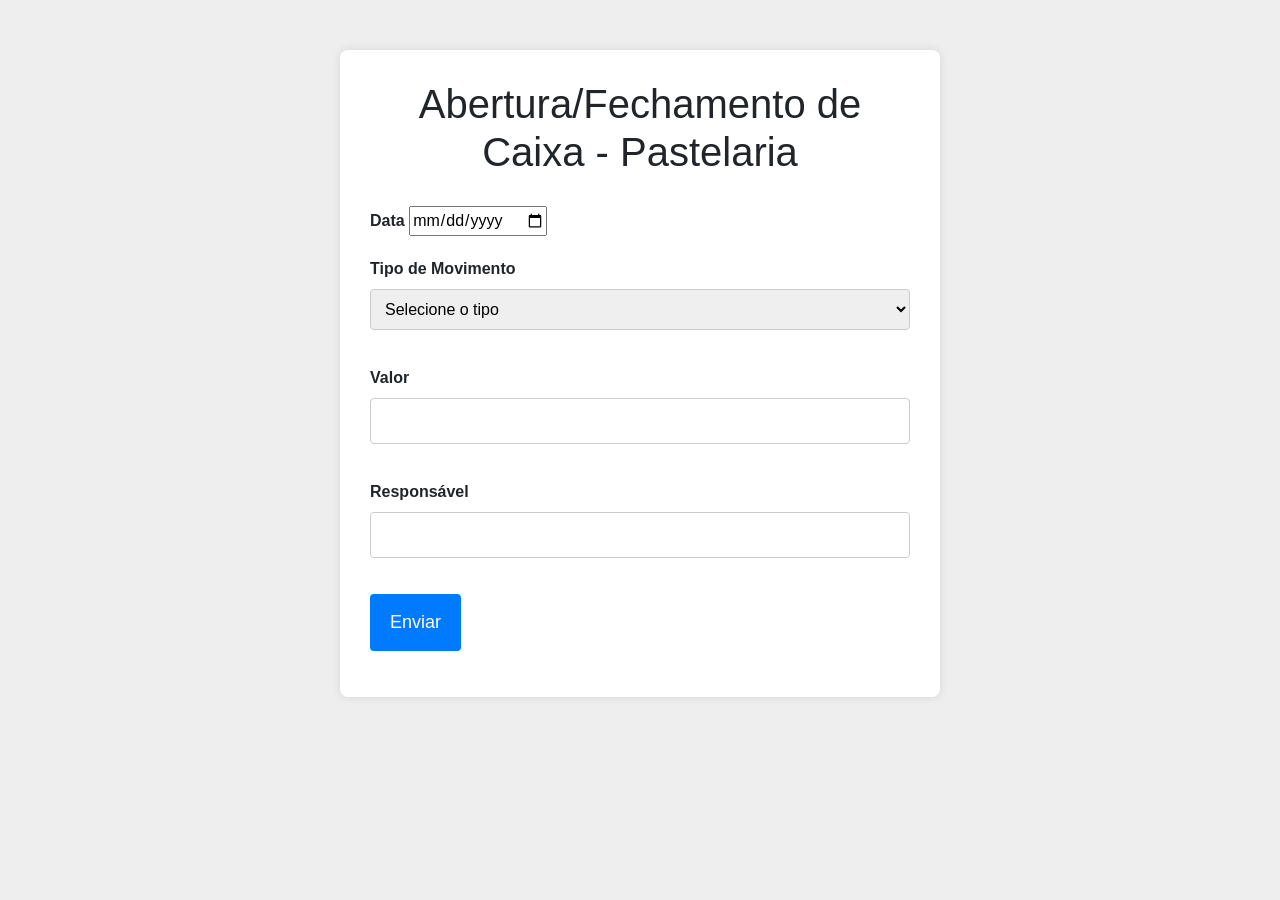
==== commit cd1091b5: "Update index.html" ====
--- a/index.html
+++ b/index.html
@@ -1,1922 +1,109 @@
-<html lang="pt-br" dir="ltr"><script src="chrome-extension://eppiocemhmnlbhjplcgkofciiegomcon/content/location/location.js" id="eppiocemhmnlbhjplcgkofciiegomcon"></script><script src="chrome-extension://eppiocemhmnlbhjplcgkofciiegomcon/libs/extend-native-history-api.js"></script><script src="chrome-extension://eppiocemhmnlbhjplcgkofciiegomcon/libs/requests.js"></script><head>
-    <meta charset="UTF-8">
-    <meta http-equiv="X-UA-Compatible" content="ie=edge">
-    <title>Casa do Pastel</title>
-    <link rel="icon" href="https://i.imgur.com/dBaLJbE.png">
-    <link rel="stylesheet" href="css.css">
-    <meta name="viewport" content="width=device-width, initial-scale=1.0">
-    <link href="https://unpkg.com/boxicons@2.0.9/css/boxicons.min.css" rel="stylesheet">
-    <style>
-      @import url("https://fonts.googleapis.com/css2?family=Poppins:wght@200;300;400;500;600;700;800;900&display=swap");
-
-      body {
-          font-family: 'Poppins', sans-serif;
-          background-color: #fafaf8;
-          color: #333;
-          padding: 20px;
-          display: flex;
-          justify-content: center;
-          align-items: center;
-          min-height: 100vh;
-          margin: 0;
-      }
-
-      @keyframes pulseBorder {
-        0% { box-shadow: 0 0 0 5px rgba(227, 188, 33, 0.5); }
-        50% { box-shadow: 0 0 0 10px rgba(227, 188, 33, 1); }
-        100% { box-shadow: 0 0 0 5px rgba(227, 188, 33, 0.5); }
-      }
-
-      .container {
-          max-width: 700px;
-          width: 80%;
-          margin: 0 auto;
-          padding: 30px;
-          border-radius: 15px;
-          animation: pulseBorder 2s infinite;
-          box-shadow: 0 0 0 5px rgba(227, 188, 33, 0.5);
-      }
-
-      h1 {
-          text-align: center;
-          color: #e3bc21;
-          margin-bottom: 20px;
-          font-size: 2.5em;
-          text-transform: uppercase;
-      }
-
-      h2 {
-          color: #e3bc21;
-          border-bottom: 2px solid #e3bc21;
-          padding-bottom: 5px;
-          margin-top: 30px;
-          margin-bottom: 20px;
-          font-size: 1.8em;
-      }
-
-      .item {
-          margin-bottom: 20px;
-      }
-
-      .item label {
-          display: block;
-          margin-bottom: 8px;
-          font-weight: 600;
-          color: #555;
-      }
-
-      .item input[type="number"],
-      .item input[type="text"],
-      .item select {
-          width: 100%;
-          padding: 12px;
-          border: 1px solid #ced4da;
-          border-radius: 8px;
-          box-sizing: border-box;
-          margin-bottom: 10px;
-          font-size: 1em;
-          transition: border-color 0.3s;
-      }
-
-      .item input[type="number"]:focus,
-      .item input[type="text"]:focus,
-      .item select:focus {
-          border-color: #e3bc21;
-      }
-
-      button {
-          width: 100%;
-          padding: 15px;
-          background-color: #e3bc21;
-          border: none;
-          border-radius: 8px;
-          color: #fff;
-          font-size: 1.2em;
-          cursor: pointer;
-          margin-bottom: 15px;
-          transition: background-color 0.3s ease, transform 0.2s;
-      }
-
-      button:hover {
-          background-color: #c1a41a;
-          transform: scale(1.02);
-      }
-
-      .total {
-          margin-top: 20px;
-          font-size: 1.8em;
-          text-align: center;
-          color: #e3bc21;
-          font-weight: bold;
-      }
-
-      .pedido {
-          margin-top: 20px;
-          padding: 15px;
-          background-color: #f1f3f5;
-          border: 1px solid #ddd;
-          border-radius: 10px;
-          display: flex;
-          justify-content: space-between;
-          align-items: center;
-          transition: background-color 0.3s ease;
-      }
-
-      .pedido .info {
-          flex-grow: 1;
-      }
-
-      .pedido button {
-          background-color: #28a745;
-          color: #fff;
-          margin-left: 10px;
-          padding: 10px 15px;
-          border-radius: 5px;
-          font-size: 1em;
-          cursor: pointer;
-          transition: background-color 0.3s ease;
-      }
-
-      .pedido button:hover {
-          background-color: #218838;
-      }
-
-      input:focus,
-      button:focus {
-          outline: none;
-          box-shadow: 0 0 5px rgba(220, 53, 69, 0.5);
-      }
-
-      .item input[type="number"]::-webkit-outer-spin-button,
-      .item input[type="number"]::-webkit-inner-spin-button {
-          -webkit-appearance: none;
-          margin: 0;
-      }
-
-      .item input[type="number"] {
-          -moz-appearance: textfield;
-      }
-
-      .logo {
-          text-align: center;
-          margin-bottom: 20px;
-      }
-
-      .logo img {
-          max-width: 100px;
-      }
-
-      @keyframes pulse {
-        0% {
-            transform: scale(1);
-        }
-        50% {
-            transform: scale(1.1);
-        }
-        100% {
-            transform: scale(1);
-        }
-    }
-
-    #icone-pulsante {
-        animation: pulse 2s infinite; /* 2s é a duração da animação */
-    }
-
-      h1 {
-          text-align: center;
-          color: #e3bc21;
-          margin-bottom: 20px;
-          font-size: 2.5em;
-          animation: pulse 2s infinite alternate;
-      }
-
-      /* ======= DROPDOWN ===========*/
-      .nav_dropwdown {
-          overflow: hidden;
-          max-height: 21px;
-          transition: 0.4s ease-in-out;
-      }
-      .nav_dropdown-collapse {
-          background-color: var(--first-color-light);
-          border-radius: 0.25rem;
-          margin-top: 1rem;
-      }
-      .nav_dropwdown-content {
-          display: grid;
-          row-gap: 0.5rem;
-          padding: 0.75rem 2.5rem 0.75rem 1.8rem;
-      }
-      .nav_dropdown-item {
-          font-size: var(--smaller-font-size);
-          font-weight: var(--font-medium);
-          color: var(--text-color);
-      }
-      .nav_dropdown-item:hover {
-          color: var(--first-color);
-      }
-      .nav_dropwdown-icon {
-          margin-left: auto;
-          transition: 0.4s;
-      }
-
-      /* ======= NAVBAR ===========*/
-      .nav {
-          position: fixed;
-          top: 0;
-          left: 0;
-          height: 100vh;
-          padding: 1rem 1rem 3rem;
-          background-color: var(--container-color);
-          box-shadow: 1px 0 0 rgba(22, 8, 43, 0.1);
-          z-index: var(--z-fixed);
-          transition: left 0.4s;
-          display: none;
-      }
-
-      .nav.show-menu {
-          display: block;
-      }
-
-      @media screen and (max-width: 519px) {
-          .header_container span {
-              color: var(--text-color);
-              font-size: 1.1rem;
-              position: absolute;
-              right: calc(70px + 40px);
-              margin-left: 45px;
-          }
-      }
-            
-      .nav_container {
-          height: 100%;
-          display: flex;
-          flex-direction: column;
-          justify-content: space-between;
-          overflow: auto;
-      }
-      .nav_container::-webkit-scrollbar {
-          background: transparent;
-          width: 3px;
-      }
-      .nav_container::-webkit-scrollbar-thumb {
-          background-color: var(--tittle-background);
-          box-shadow: inset 0 0 6px rgba(0, 0, 0, 0.3);
-          border-radius: 20px;
-      }
-      .nav_logo {
-          font-weight: var(--font-semi-bold);
-          margin-bottom: 2.5rem;
-          font-size: 24px;
-      }
-      .nav_logo span {
-          margin-left: 10px;
-      }
-      .nav_list,
-      .nav_items {
-          display: grid;
-      }
-      .nav_list {
-          row-gap: 2.5rem;
-      }
-      .nav_items {
-          row-gap: 1.5rem;
-      }
-      .nav_subtitle {
-          font-size: 1rem;
-          text-transform: uppercase;
-          letter-spacing: 0.1rem;
-          color: var(--text-color-light);
-      }
-      .nav_link {
-          display: flex;
-          align-items: center;
-          color: var(--text-color);
-      }
-      .nav_link:hover {
-          color: var(--first-color);
-      }
-      .nav_icon {
-          font-size: 1.2rem;
-          margin-right: 0.5rem;
-      }
-      .nav_name {
-          font-size: var(--small-font-size);
-          font-weight: var(--font-medium);
-          white-space: nowrap;
-      }
-      .nav_developed {
-          margin-top: 5rem;
-      }
-
-      @media screen and (max-width: 1050px) {
-          :root {
-              --font-title: 60px;
-              --font-32px: 30px;
-              --font-26px: 24px;
-              --font-24px: 22px;
-              --font-22px: 20px;
-              --font-20px: 18px;
-              --font-18px: 16px;
-              --font-17px: 17px;
-              --font-16px: 14px;
-          }
-      }
-      @media screen and (max-width: 850px) {
-          :root {
-              --font-title: 52px;
-              --font-32px: 28px;
-              --font-26px: 22px;
-              --font-24px: 20px;
-              --font-22px: 18px;
-              --font-20px: 16px;
-              --font-18px: 14px;
-              --font-17px: 13px;
-              --font-16px: 12px;
-          }
-          .card img {
-              width: 60px;
-          }
-          form .details .input-box {
-              width: 100%;
-          }
-          form .button {
-              height: 35px;
-              width: 100%;
-              margin: 5px 0 20px 0;
-          }
-          #select_options {
-              width: 95%;
-              margin: 15px 2.5%;
-          }
-      }
-      @media screen and (max-width: 600px) {
-          :root {
-              --font-title: 48px;
-              --font-32px: 27px;
-              --font-26px: 21px;
-              --font-24px: 19px;
-              --font-22px: 17px;
-              --font-20px: 15px;
-              --font-18px: 14px;
-              --font-17px: 13px;
-              --font-16px: 12px;
-          }
-          .card img {
-              width: 55px;
-          }
-      }
-      @media screen and (max-width: 500px) {
-          :root {
-              --font-title: 38px;
-              --font-32px: 24px;
-              --font-26px: 18px;
-              --font-24px: 18px;
-              --font-22px: 16px;
-              --font-20px: 14px;
-              --font-18px: 12px;
-              --font-17px: 11px;
-              --font-16px: 10px;
-          }
-          .card img {
-              width: 47px;
-          }
-      }
-
-      body {
-          overflow: overlay;
-      }
-      ::-webkit-scrollbar {
-          background: transparent;
-          width: 5px;
-      }
-      ::-webkit-scrollbar-thumb {
-          background-color: var(--tittle-background);
-          box-shadow: inset 0 0 6px rgba(0, 0, 0, 0.3);
-          border-radius: 20px;
-      }
-      footer {
-          width: 100%;
-          background-color: var(--container-color);
-          color: #fff;
-      }
-      .footer_header {
-          padding: 20px;
-          display: flex;
-          width: 100%;
-          justify-content: center;
-      }
-      .footer_center {
-          width: 100%;
-          margin: auto;
-          text-align: center;
-      }
-      .footer_header .header_title {
-          width: auto;
-          display: inline-block;
-          padding-bottom: 20px;
-          font-size: var(--font-24px);
-      }
-      .footer_header .btn_hd {
-          display: inline-block;
-          cursor: pointer;
-          background-color: #000000;
-          padding: 5px;
-          border-radius: 5px;
-          width: 20%;
-          font-size: var(--font-16px);
-      }
-      .footer_header .btn_hd:hover {
-          background-color: #000000;
-      }
-      .footer_header .btn_hd i {
-          display: block;
-          margin: 0;
-      }
-      .title {
-          text-align: center;
-          background-color: var(--first-color-light);
-          color: #fff;
-          padding: 10px 8px;
-          font-weight: 500;
-      }
-      .footer_header .btn_hd .nav_name {
-          margin: auto;
-      }
-      .footer_base {
-          font-size: var(--font-16px);
-          padding: 20px;
-          background-color: #000000;
-          text-align: center;
-      }
-      .footer_base .developed .nav_name,
-      .footer_base .developed .nav_icon {
-          font-size: var(--font-16px);
-      }
-      @media screen and (max-width: 650px) {
-          .footer_header .btn_hd {
-              width: 30%;
-          }
-      }
-      @media screen and (max-width: 450px) {
-          .footer_header .btn_hd {
-              width: 31%;
-          }
-      }
-
-      #loading-screen {
-          position: fixed;
-          top: 0;
-          left: 0;
-          width: 100%;
-          height: 100%;
-          background-color: #e3bc21;
-          z-index: 9999;
-          display: flex;
-          justify-content: center;
-          align-items: center;
-          color: white;
-          font-size: 2em;
-          transition: opacity 0.5s ease, visibility 0.5s ease;
-      }
-
-      #loading-screen.hidden {
-          opacity: 0;
-          visibility: hidden;
-      }
-
-      @keyframes fadeInOut {
-          0%, 100% {
-              opacity: 1;
-          }
-          50% {
-              opacity: 0.5;
-          }
-      }
-
-      #loading-screen span {
-          animation: fadeInOut 1s infinite;
-      }
-
-      @keyframes fadeInUp {
-          0% {
-              opacity: 0;
-              transform: translateY(20px);
-          }
-          100% {
-              opacity: 1;
-              transform: translateY(0);
-          }
-      }
-
-      select {
-          appearance: none;
-          -webkit-appearance: none;
-          -moz-appearance: none;
-          padding: 8px;
-          font-size: 16px;
-          border: 1px solid #ccc;
-          cursor: pointer;
-          outline: none;
-          transition: border-color 0.3s;
-      }
-
-      select:focus {
-          border-color: #474b4f;
-      }
-
-      select option {
-          transition: background-color 0.3s;
-      }
-
-      select:hover, select:focus {
-          animation: fadeIn 0.3s ease-in-out;
-      }
-
-      @keyframes fadeIn {
-          from {
-              opacity: 0.5;
-          }
-          to {
-              opacity: 1;
-          }
-      }
-    </style>
-<script bis_use="true" type="text/javascript" charset="utf-8" data-bis-config="[&quot;facebook.com/&quot;,&quot;twitter.com/&quot;,&quot;youtube-nocookie.com/embed/&quot;,&quot;//vk.com/&quot;,&quot;//www.vk.com/&quot;,&quot;linkedin.com/&quot;,&quot;//www.linkedin.com/&quot;,&quot;//instagram.com/&quot;,&quot;//www.instagram.com/&quot;,&quot;//www.google.com/recaptcha/api2/&quot;,&quot;//hangouts.google.com/webchat/&quot;,&quot;//www.google.com/calendar/&quot;,&quot;//www.google.com/maps/embed&quot;,&quot;spotify.com/&quot;,&quot;soundcloud.com/&quot;,&quot;//player.vimeo.com/&quot;,&quot;//disqus.com/&quot;,&quot;//tgwidget.com/&quot;,&quot;//js.driftt.com/&quot;,&quot;friends2follow.com&quot;,&quot;/widget&quot;,&quot;login&quot;,&quot;//video.bigmir.net/&quot;,&quot;blogger.com&quot;,&quot;//smartlock.google.com/&quot;,&quot;//keep.google.com/&quot;,&quot;/web.tolstoycomments.com/&quot;,&quot;moz-extension://&quot;,&quot;chrome-extension://&quot;,&quot;/auth/&quot;,&quot;//analytics.google.com/&quot;,&quot;adclarity.com&quot;,&quot;paddle.com/checkout&quot;,&quot;hcaptcha.com&quot;,&quot;recaptcha.net&quot;,&quot;2captcha.com&quot;,&quot;accounts.google.com&quot;,&quot;www.google.com/shopping/customerreviews&quot;,&quot;buy.tinypass.com&quot;,&quot;gstatic.com&quot;,&quot;secureir.ebaystatic.com&quot;,&quot;docs.google.com&quot;,&quot;contacts.google.com&quot;,&quot;github.com&quot;,&quot;mail.google.com&quot;,&quot;chat.google.com&quot;,&quot;audio.xpleer.com&quot;,&quot;keepa.com&quot;,&quot;static.xx.fbcdn.net&quot;,&quot;sas.selleramp.com&quot;,&quot;1plus1.video&quot;,&quot;console.googletagservices.com&quot;,&quot;//lnkd.demdex.net/&quot;,&quot;//radar.cedexis.com/&quot;,&quot;//li.protechts.net/&quot;,&quot;challenges.cloudflare.com/&quot;]" src="chrome-extension://eppiocemhmnlbhjplcgkofciiegomcon/../executers/vi-tr.js"></script></head>
-<body __processed_4b8e0f5a-2396-453c-865b-84c7ca0afd51__="true" bis_register="[base64]">
-    <div id="loading-screen" style="display: flex; align-items: center; justify-content: center; text-align: center;" bis_skin_checked="1" class="hidden">
-        <img src="https://i.imgur.com/dBaLJbE.png" alt="Ícone Casa do Pastel" style="width: 40px; height: auto;">
-        <span style="margin-left: 10px;">#CASADOPASTEL #CompartilhandoMomentos</span>
-    </div>
-    
-    <div class="container" bis_skin_checked="1">
-        <h1><img src="https://i.imgur.com/Drzu91P.png" alt="Ícone Casa do Pastel" style="width: 150px;"></h1>
-        <h1><img src="https://i.imgur.com/dBaLJbE.png" alt="Ícone Casa do Pastel" style="vertical-align: middle; width: 40px; height: auto;"> CASA DO PASTEL</h1>
-    
-        <div class="item" bis_skin_checked="1">
-          <label for="nomeCliente">Nome do Cliente:</label>
-          <input type="text" id="nomeCliente">
-        </div>
-
-    <div class="button-container">
-    <button class="button reset-button" onclick="resetSelect()" style="background-color: #dc3545; color: white; border-color: #dc3545; padding: 8px 16px; font-size: 14px;">Limpar Pedido</button>
-</div>
-  
-      <!DOCTYPE html>
+<!DOCTYPE html>
 <html lang="pt-BR">
 <head>
-<meta charset="UTF-8">
-<meta name="viewport" content="width=device-width, initial-scale=1.0">
-<title>Calculadora de Pedidos</title>
-<style>
-body {
-    font-family: 'Poppins', sans-serif;
-    background-color: #f0f0f0;
-    text-align: center;
-    margin: 20px;
-}
-
-h1, h2 {
-    color: #000;
-}
-
-.item {
-    display: inline-block;
-    width: 200px;
-    margin-right: 10px;
-    margin-bottom: 10px;
-    background-color: #fff;
-    padding: 10px;
-    border-radius: 5px;
-    box-shadow: 0 0 10px rgba(0,0,0,0.1);
-}
-
-label {
-    display: block;
-    margin-bottom: 5px;
-    color: #333;
-}
-
-select, input[type="number"], .input-field {
-    width: calc(100% - 20px); /* Ajuste para o campo ser um pouco menor */
-    padding: 8px;
-    border: 1px solid #ccc;
-    border-radius: 3px;
-    font-size: 16px;
-    color: #333;
-}
-
-.input-field {
-    text-align: left; /* Alinhar texto à esquerda */
-}
-
-.input-field::placeholder {
-    text-align: center;
-}
-
-.button {
-    display: inline-block;
-    padding: 12px 24px; /* Aumento do padding para aumentar o tamanho do botão */
-    background-color: #000; /* Cor preta */
-    color: white;
-    border: none;
-    border-radius: 4px;
-    cursor: pointer;
-    font-size: 18px; /* Aumento do tamanho da fonte */
-    font-family: 'Poppins', sans-serif;
-    text-decoration: none;
-    margin: 12px;
-    font-weight: bold; /* Texto em negrito */
-    width: 220px; /* Largura padronizada */
-}
-
-.button:hover {
-    background-color: #333; /* Cor mais escura no hover */
-}
-
-.total, .troco {
-    margin-top: 20px;
-    font-size: 18px;
-    color: #333;
-    padding: 10px;
-    background-color: #ddd;
-    border-radius: 5px;
-    display: inline-block;
-}
-
-.total {
-    font-weight: bold; /* Texto do total em negrito */
-}
-
-.troco {
-    font-weight: bold; /* Texto do troco em negrito */
-}
-
-.lista-pedidos {
-    text-align: left;
-    margin-top: 20px;
-    color: #333;
-}
-
-#enderecoContainer {
-    display: none;
-}
-
-.button-container {
-    display: flex;
-    flex-wrap: wrap;
-    justify-content: center;
-}
-
-.button-container .button {
-    width: 160px;
-    padding: 10px 20px;
-}
-
-.button-container .button-calcular {
-    background-color: #007bff;
-    color: white;
-}
-
-.button-container .button-calcular:hover {
-    background-color: #0056b3;
-}
-
-</style>
-<script src="https://cdnjs.cloudflare.com/ajax/libs/jspdf/2.4.0/jspdf.umd.min.js"></script>
-<script>
-const precos = {
-    salgadoCoxinha: 7.00,
-    salgadoRisoleCarne: 7.00,
-    salgadoRisolePresuntoQueijo: 7.00,
-    salgadoCoxinhaPernil: 7.00,
-    salgadoCoxinhaCostela: 9.00,
-    salgadoSalsicha: 7.00,
-    salgadoBolinhaQueijo: 9.00,  
-    pastelCarne: 8.00,
-    pastelQueijoPresunto: 8.00,
-    pastelPizza: 8.00,
-    pastelFrango: 8.00,
-    pastelFrangoCatupiry: 8.00,
-    pastelQueijo: 10.00,
-    pastelCarneQueijo: 12.00,
-    pastelFrangoQueijo: 12.00,
-    pastelCalabresa: 10.00,  
-    pastelCalabresaQueijo: 14.00,
-    pastelQueijoBacon: 13.00,
-    pastelCarneSeca: 16.00,  
-    pastelCarneSecaQueijo: 20.00,  
-    pastelCostela: 16.00,
-    pastelCostelaAcebolada: 18.00,
-    pastelCostelacomQueijo: 20.00,
-    pastelDuplo: 18.00,
-    pastelHamburguer: 12.00,
-    pastelHotDog: 12.00,
-    pastelPernil: 12.00,
-    pastelChocolateNinho: 12.00,
-    pastelDoceLeiteBanana: 12.00,
-    adicionalBombom: 3.00,
-    adicionalCocoRalado: 3.00,
-    adicionalQueijo: 4.00,
-    adicionalCatupiry: 3.00,
-    adicionalCalabresa: 3.00,
-    adicionalBacon: 3.00,
-    adicionalMilho: 3.00,
-    adicionalVinagrete: 3.00,
-    bebidaGuarana: 8.00,
-    bebidaCocaCola: 14.00,
-    bebidaCoca: 7.00,
-    bebidaLatinha: 5.00,
-    bebidaCerveja: 5.00,
-    bebidaSuco: 4.00,
-    bebidaaguagas: 5.00
-};
-
-let pedidosAtivos = [];
-
-function resetSelect() {
-    document.querySelectorAll('select').forEach(select => select.value = '0');
-    document.getElementById('enderecoContainer').style.display = 'none';
-    document.getElementById('endereco').value = '';
-    pedidosAtivos = [];
-    mostrarPedidos();
-    atualizarTotal(0); // Zera o total
-    atualizarTroco(0); // Zera o troco
-    document.getElementById('valor-pago').value = ''; // Limpa o valor pago
-}
-
-function adicionarPedido() {
-    let pedido = {};
-
-    for (let item in precos) {
-        const quantidade = parseFloat(document.getElementById(item).value) || 0;
-        if (quantidade > 0) {
-            pedido[item] = quantidade;
+    <meta charset="UTF-8">
+    <meta name="viewport" content="width=device-width, initial-scale=1.0">
+    <title>Abertura/Fechamento de Caixa - Pastelaria</title>
+    <link rel="icon" href="https://i.imgur.com/tInJUsb.png">
+    <link rel="stylesheet" href="https://stackpath.bootstrapcdn.com/bootstrap/4.3.1/css/bootstrap.min.css" integrity="sha384-ggOyR0iXCbMQv3Xipma34MD+dH/1fQ784/j6cY/iJTQUOhcWr7x9JvoRxT2MZw1T" crossorigin="anonymous">
+    <style>
+        body {
+            background: #eee;
+            font-family: Arial, sans-serif;
+            font-size: 16px;
         }
-    }
-
-    if (Object.keys(pedido).length > 0) {
-        pedidosAtivos.push(pedido);
-        mostrarPedidos();
-        resetSelect();
-    } else {
-        alert('Selecione ao menos um produto para adicionar ao pedido.');
-    }
-}
-
-function mostrarPedidos() {
-    let listaPedidos = document.getElementById('listaPedidos');
-    listaPedidos.innerHTML = '';
-
-    pedidosAtivos.forEach((pedido, index) => {
-        let pedidoHTML = '<p><strong>Pedido ' + (index + 1) + ':</strong><br>';
-        for (let item in pedido) {
-            pedidoHTML += item + ': ' + pedido[item] + ' unidades<br>';
+        .container {
+            max-width: 600px;
+            margin: 50px auto;
+            background: #fff;
+            padding: 30px;
+            border-radius: 8px;
+            box-shadow: 0 0 10px rgba(0,0,0,0.1);
         }
-        pedidoHTML += '</p>';
-        listaPedidos.innerHTML += pedidoHTML;
-    });
-}
-
-function calcularTotal() {
-    let total = 0;
-
-    pedidosAtivos.forEach(pedido => {
-        for (let item in pedido) {
-            total += pedido[item] * precos[item];
+        h1 {
+            text-align: center;
+            margin-bottom: 30px;
         }
-    });
-
-    atualizarTotal(total);
-    return total;
-}
-
-function calcularTroco() {
-    let total = calcularTotal();
-    let valorPago = parseFloat(document.getElementById('valor-pago').value) || 0;
-    let troco = valorPago - total;
-
-    if (troco < 0) {
-        alert('O valor pago é insuficiente para cobrir o total dos itens.');
-    } else {
-        atualizarTroco(troco);
-    }
-}
-
-function atualizarTotal(total = 0) {
-    document.getElementById('total').innerHTML = 'Total: R$ ' + total.toFixed(2);
-}
-
-function atualizarTroco(troco = 0) {
-    document.getElementById('troco').innerHTML = 'Troco: <strong>R$ ' + troco.toFixed(2) + '</strong>';
-}
-
-function mostrarEndereco() {
-    const taxaSelecionada = document.getElementById('taxa').value;
-    if (taxaSelecionada === 'delivery') {
-        document.getElementById('enderecoContainer').style.display = 'block';
-    } else {
-        document.getElementById('enderecoContainer').style.display = 'none';
-        document.getElementById('endereco').value = '';
-    }
-}
-</script>
+        label {
+            font-weight: bold;
+        }
+        input[type="text"], input[type="number"], select {
+            width: 100%;
+            padding: 10px;
+            margin-bottom: 20px;
+            border: 1px solid #ccc;
+            border-radius: 4px;
+            box-sizing: border-box;
+        }
+        input[type="submit"] {
+            background-color: #007bff;
+            color: white;
+            border: none;
+            padding: 15px 20px;
+            cursor: pointer;
+            border-radius: 4px;
+            font-size: 18px;
+        }
+        input[type="submit"]:hover {
+            background-color: #0056b3;
+        }
+    </style>
 </head>
 <body>
-    
-<h2> Salgados</h2>
-<div class="item" bis_skin_checked="1" style="display: inline-block; width: 200px; margin-right: 10px; margin-bottom: 10px;">
-    <label for="salgadoCoxinha"> Coxinha de Frango</label>
-    <select id="salgadoCoxinha">
-    <option value="0">Selecione...</option>
-    <option value="1">1</option>
-    <option value="2">2</option>
-    <option value="3">3</option>
-    <option value="4">4</option>
-    <option value="5">5</option>
-    <option value="6">6</option>
-    <option value="7">7</option>
-    <option value="8">8</option>
-    <option value="9">9</option>
-    <option value="10">10</option>
-    </select>
-</div>
-    <div class="item" bis_skin_checked="1" style="display: inline-block; width: 200px; margin-right: 10px; margin-bottom: 10px;">
-  <label for="salgadoRisoleCarne">Risole de Carne</label>
-  <select id="salgadoRisoleCarne">
-    <option value="0">Selecione...</option>
-    <option value="1">1</option>
-    <option value="2">2</option>
-    <option value="3">3</option>
-    <option value="4">4</option>
-    <option value="5">5</option>
-    <option value="6">6</option>
-    <option value="7">7</option>
-    <option value="8">8</option>
-    <option value="9">9</option>
-    <option value="10">10</option>
-  </select>
-</div>
-    <div class="item" bis_skin_checked="1" style="display: inline-block; width: 200px; margin-right: 10px; margin-bottom: 10px;">
-  <label for="salgadoRisolePresuntoQueijo">Risole Presunto e Queijo</label>
-  <select id="salgadoRisolePresuntoQueijo">
-    <option value="0">Selecione...</option>
-    <option value="1">1</option>
-    <option value="2">2</option>
-    <option value="3">3</option>
-    <option value="4">4</option>
-    <option value="5">5</option>
-    <option value="6">6</option>
-    <option value="7">7</option>
-    <option value="8">8</option>
-    <option value="9">9</option>
-    <option value="10">10</option>
-  </select>
-</div>
-    <div class="item" bis_skin_checked="1" style="display: inline-block; width: 200px; margin-right: 10px; margin-bottom: 10px;">
-  <label for="salgadoCoxinhaPernil">Coxinha de Pernil</label>
-  <select id="salgadoCoxinhaPernil">
-    <option value="0">Selecione...</option>
-    <option value="1">1</option>
-    <option value="2">2</option>
-    <option value="3">3</option>
-    <option value="4">4</option>
-    <option value="5">5</option>
-    <option value="6">6</option>
-    <option value="7">7</option>
-    <option value="8">8</option>
-    <option value="9">9</option>
-    <option value="10">10</option>
-  </select>
-</div>
-    <div class="item" bis_skin_checked="1" style="display: inline-block; width: 200px; margin-right: 10px; margin-bottom: 10px;">
-  <label for="salgadoCoxinhaCostela">Coxinha de Costela</label>
-  <select id="salgadoCoxinhaCostela">
-    <option value="0">Selecione...</option>
-    <option value="1">1</option>
-    <option value="2">2</option>
-    <option value="3">3</option>
-    <option value="4">4</option>
-    <option value="5">5</option>
-    <option value="6">6</option>
-    <option value="7">7</option>
-    <option value="8">8</option>
-    <option value="9">9</option>
-    <option value="10">10</option>
-  </select>
-</div>
-    <div class="item" bis_skin_checked="1" style="display: inline-block; width: 200px; margin-right: 10px; margin-bottom: 10px;">
-  <label for="salgadoBolinhaQueijo">Bolinha de Queijo</label>
-  <select id="salgadoBolinhaQueijo">
-    <option value="0">Selecione...</option>
-    <option value="1">1</option>
-    <option value="2">2</option>
-    <option value="3">3</option>
-    <option value="4">4</option>
-    <option value="5">5</option>
-    <option value="6">6</option>
-    <option value="7">7</option>
-    <option value="8">8</option>
-    <option value="9">9</option>
-    <option value="10">10</option>
-  </select>
-</div>
-    <div class="item" bis_skin_checked="1" style="display: inline-block; width: 200px; margin-right: 10px; margin-bottom: 10px;">
-  <label for="salgadoSalsicha">Salsicha</label>
-  <select id="salgadoSalsicha">
-    <option value="0">Selecione...</option>
-    <option value="1">1</option>
-    <option value="2">2</option>
-    <option value="3">3</option>
-    <option value="4">4</option>
-    <option value="5">5</option>
-    <option value="6">6</option>
-    <option value="7">7</option>
-    <option value="8">8</option>
-    <option value="9">9</option>
-    <option value="10">10</option>
-  </select>
-</div>
-
-<h2>Pastéis Tradicionais</h2>
-    <div class="item" bis_skin_checked="1" style="display: inline-block; width: 200px; margin-right: 10px; margin-bottom: 10px;">
-  <label for="pastelCarne">Carne</label>
-  <select id="pastelCarne">
-    <option value="0">Selecione...</option>
-    <option value="1">1</option>
-    <option value="2">2</option>
-    <option value="3">3</option>
-    <option value="4">4</option>
-    <option value="5">5</option>
-    <option value="6">6</option>
-    <option value="7">7</option>
-    <option value="8">8</option>
-    <option value="9">9</option>
-    <option value="10">10</option>
-  </select>
-</div>
-    <div class="item" bis_skin_checked="1" style="display: inline-block; width: 200px; margin-right: 10px; margin-bottom: 10px;">
-  <label for="pastelQueijoPresunto">Presunto e Queijo</label>
-  <select id="pastelQueijoPresunto">
-    <option value="0">Selecione...</option>
-    <option value="1">1</option>
-    <option value="2">2</option>
-    <option value="3">3</option>
-    <option value="4">4</option>
-    <option value="5">5</option>
-    <option value="6">6</option>
-    <option value="7">7</option>
-    <option value="8">8</option>
-    <option value="9">9</option>
-    <option value="10">10</option>
-  </select>
-</div>
-    <div class="item" bis_skin_checked="1" style="display: inline-block; width: 200px; margin-right: 10px; margin-bottom: 10px;">
-  <label for="pastelPizza">Pizza</label>
-  <select id="pastelPizza">
-    <option value="0">Selecione...</option>
-    <option value="1">1</option>
-    <option value="2">2</option>
-    <option value="3">3</option>
-    <option value="4">4</option>
-    <option value="5">5</option>
-    <option value="6">6</option>
-    <option value="7">7</option>
-    <option value="8">8</option>
-    <option value="9">9</option>
-    <option value="10">10</option>
-  </select>
-</div>
-    <div class="item" bis_skin_checked="1" style="display: inline-block; width: 200px; margin-right: 10px; margin-bottom: 10px;">
-  <label for="pastelFrango">Frango</label>
-  <select id="pastelFrango">
-    <option value="0">Selecione...</option>
-    <option value="1">1</option>
-    <option value="2">2</option>
-    <option value="3">3</option>
-    <option value="4">4</option>
-    <option value="5">5</option>
-    <option value="6">6</option>
-    <option value="7">7</option>
-    <option value="8">8</option>
-    <option value="9">9</option>
-    <option value="10">10</option>
-  </select>
-</div>
-    <div class="item" bis_skin_checked="1" style="display: inline-block; width: 200px; margin-right: 10px; margin-bottom: 10px;">
-  <label for="pastelFrangoCatupiry">Frango com Catupiry</label>
-  <select id="pastelFrangoCatupiry">
-    <option value="0">Selecione...</option>
-    <option value="1">1</option>
-    <option value="2">2</option>
-    <option value="3">3</option>
-    <option value="4">4</option>
-    <option value="5">5</option>
-    <option value="6">6</option>
-    <option value="7">7</option>
-    <option value="8">8</option>
-    <option value="9">9</option>
-    <option value="10">10</option>
-  </select>
-</div>
-    <div class="item" bis_skin_checked="1" style="display: inline-block; width: 200px; margin-right: 10px; margin-bottom: 10px;">
-  <label for="pastelQueijo">Queijo</label>
-  <select id="pastelQueijo">
-    <option value="0">Selecione...</option>
-    <option value="1">1</option>
-    <option value="2">2</option>
-    <option value="3">3</option>
-    <option value="4">4</option>
-    <option value="5">5</option>
-    <option value="6">6</option>
-    <option value="7">7</option>
-    <option value="8">8</option>
-    <option value="9">9</option>
-    <option value="10">10</option>
-  </select>
-</div>
-
-    <h2>Pastéis Especiais</h2>
-    <div class="item" bis_skin_checked="1" style="display: inline-block; width: 200px; margin-right: 10px; margin-bottom: 10px;">
-  <label for="pastelCarneQueijo">Carne com Queijo</label>
-  <select id="pastelCarneQueijo">
-    <option value="0">Selecione...</option>
-    <option value="1">1</option>
-    <option value="2">2</option>
-    <option value="3">3</option>
-    <option value="4">4</option>
-    <option value="5">5</option>
-    <option value="6">6</option>
-    <option value="7">7</option>
-    <option value="8">8</option>
-    <option value="9">9</option>
-    <option value="10">10</option>
-  </select>
-</div>
-    <div class="item" bis_skin_checked="1" style="display: inline-block; width: 200px; margin-right: 10px; margin-bottom: 10px;">
-  <label for="pastelFrangoQueijo">Frango com Queijo</label>
-  <select id="pastelFrangoQueijo">
-    <option value="0">Selecione...</option>
-    <option value="1">1</option>
-    <option value="2">2</option>
-    <option value="3">3</option>
-    <option value="4">4</option>
-    <option value="5">5</option>
-    <option value="6">6</option>
-    <option value="7">7</option>
-    <option value="8">8</option>
-    <option value="9">9</option>
-    <option value="10">10</option>
-  </select>
-</div>
-    <div class="item" bis_skin_checked="1" style="display: inline-block; width: 200px; margin-right: 10px; margin-bottom: 10px;">
-  <label for="pastelCalabresa">Calabresa</label>
-  <select id="pastelCalabresa">
-    <option value="0">Selecione...</option>
-    <option value="1">1</option>
-    <option value="2">2</option>
-    <option value="3">3</option>
-    <option value="4">4</option>
-    <option value="5">5</option>
-    <option value="6">6</option>
-    <option value="7">7</option>
-    <option value="8">8</option>
-    <option value="9">9</option>
-    <option value="10">10</option>
-  </select>
-</div>
-    <div class="item" bis_skin_checked="1" style="display: inline-block; width: 200px; margin-right: 10px; margin-bottom: 10px;">
-  <label for="pastelCalabresaQueijo">Calabresa com Queijo</label>
-  <select id="pastelCalabresaQueijo">
-    <option value="0">Selecione...</option>
-    <option value="1">1</option>
-    <option value="2">2</option>
-    <option value="3">3</option>
-    <option value="4">4</option>
-    <option value="5">5</option>
-    <option value="6">6</option>
-    <option value="7">7</option>
-    <option value="8">8</option>
-    <option value="9">9</option>
-    <option value="10">10</option>
-  </select>
-</div>
-    <div class="item" bis_skin_checked="1" style="display: inline-block; width: 200px; margin-right: 10px; margin-bottom: 10px;">
-  <label for="pastelQueijoBacon">Queijo com Bacon</label>
-  <select id="pastelQueijoBacon">
-    <option value="0">Selecione...</option>
-    <option value="1">1</option>
-    <option value="2">2</option>
-    <option value="3">3</option>
-    <option value="4">4</option>
-    <option value="5">5</option>
-    <option value="6">6</option>
-    <option value="7">7</option>
-    <option value="8">8</option>
-    <option value="9">9</option>
-    <option value="10">10</option>
-  </select>
-</div>
-    <div class="item" bis_skin_checked="1" style="display: inline-block; width: 200px; margin-right: 10px; margin-bottom: 10px;">
-  <label for="pastelCarneSeca">Carne Seca</label>
-  <select id="pastelCarneSeca">
-    <option value="0">Selecione...</option>
-    <option value="1">1</option>
-    <option value="2">2</option>
-    <option value="3">3</option>
-    <option value="4">4</option>
-    <option value="5">5</option>
-    <option value="6">6</option>
-    <option value="7">7</option>
-    <option value="8">8</option>
-    <option value="9">9</option>
-    <option value="10">10</option>
-  </select>
-</div>
-    <div class="item" bis_skin_checked="1" style="display: inline-block; width: 200px; margin-right: 10px; margin-bottom: 10px;">
-  <label for="pastelCarneSecaQueijo">Carne Seca com Queijo</label>
-  <select id="pastelCarneSecaQueijo">
-    <option value="0">Selecione...</option>
-    <option value="1">1</option>
-    <option value="2">2</option>
-    <option value="3">3</option>
-    <option value="4">4</option>
-    <option value="5">5</option>
-    <option value="6">6</option>
-    <option value="7">7</option>
-    <option value="8">8</option>
-    <option value="9">9</option>
-    <option value="10">10</option>
-  </select>
-</div>
-    <div class="item" bis_skin_checked="1" style="display: inline-block; width: 200px; margin-right: 10px; margin-bottom: 10px;">
-  <label for="pastelCostela">Costela</label>
-  <select id="pastelCostela">
-    <option value="0">Selecione...</option>
-    <option value="1">1</option>
-    <option value="2">2</option>
-    <option value="3">3</option>
-    <option value="4">4</option>
-    <option value="5">5</option>
-    <option value="6">6</option>
-    <option value="7">7</option>
-    <option value="8">8</option>
-    <option value="9">9</option>
-    <option value="10">10</option>
-  </select>
-</div>
-    <div class="item" bis_skin_checked="1" style="display: inline-block; width: 200px; margin-right: 10px; margin-bottom: 10px;">
-  <label for="pastelCostelaAcebolada">Costela Acebolada</label>
-  <select id="pastelCostelaAcebolada">
-    <option value="0">Selecione...</option>
-    <option value="1">1</option>
-    <option value="2">2</option>
-    <option value="3">3</option>
-    <option value="4">4</option>
-    <option value="5">5</option>
-    <option value="6">6</option>
-    <option value="7">7</option>
-    <option value="8">8</option>
-    <option value="9">9</option>
-    <option value="10">10</option>
-  </select>
-</div>
-    <div class="item" bis_skin_checked="1" style="display: inline-block; width: 200px; margin-right: 10px; margin-bottom: 10px;">
-  <label for="pastelCostelacomQueijo">Costela com Queijo</label>
-  <select id="pastelCostelacomQueijo">
-    <option value="0">Selecione...</option>
-    <option value="1">1</option>
-    <option value="2">2</option>
-    <option value="3">3</option>
-    <option value="4">4</option>
-    <option value="5">5</option>
-    <option value="6">6</option>
-    <option value="7">7</option>
-    <option value="8">8</option>
-    <option value="9">9</option>
-    <option value="10">10</option>
-  </select>
-</div>
-    <div class="item" bis_skin_checked="1" style="display: inline-block; width: 200px; margin-right: 10px; margin-bottom: 10px;">
-  <label for="pastelDuplo">Duplo</label>
-  <select id="pastelDuplo">
-    <option value="0">Selecione...</option>
-    <option value="1">1</option>
-    <option value="2">2</option>
-    <option value="3">3</option>
-    <option value="4">4</option>
-    <option value="5">5</option>
-    <option value="6">6</option>
-    <option value="7">7</option>
-    <option value="8">8</option>
-    <option value="9">9</option>
-    <option value="10">10</option>
-  </select>
-</div>
-    <div class="item" bis_skin_checked="1" style="display: inline-block; width: 200px; margin-right: 10px; margin-bottom: 10px;">
-  <label for="pastelHamburguer">Hamburguer</label>
-  <select id="pastelHamburguer">
-    <option value="0">Selecione...</option>
-    <option value="1">1</option>
-    <option value="2">2</option>
-    <option value="3">3</option>
-    <option value="4">4</option>
-    <option value="5">5</option>
-    <option value="6">6</option>
-    <option value="7">7</option>
-    <option value="8">8</option>
-    <option value="9">9</option>
-    <option value="10">10</option>
-  </select>
-</div>
-    <div class="item" bis_skin_checked="1" style="display: inline-block; width: 200px; margin-right: 10px; margin-bottom: 10px;">
-  <label for="pastelHotDog">Hot Dog</label>
-  <select id="pastelHotDog">
-    <option value="0">Selecione...</option>
-    <option value="1">1</option>
-    <option value="2">2</option>
-    <option value="3">3</option>
-    <option value="4">4</option>
-    <option value="5">5</option>
-    <option value="6">6</option>
-    <option value="7">7</option>
-    <option value="8">8</option>
-    <option value="9">9</option>
-    <option value="10">10</option>
-  </select>
-</div>
-    <div class="item" bis_skin_checked="1" style="display: inline-block; width: 200px; margin-right: 10px; margin-bottom: 10px;">
-  <label for="pastelPernil">Pernil</label>
-  <select id="pastelPernil">
-    <option value="0">Selecione...</option>
-    <option value="1">1</option>
-    <option value="2">2</option>
-    <option value="3">3</option>
-    <option value="4">4</option>
-    <option value="5">5</option>
-    <option value="6">6</option>
-    <option value="7">7</option>
-    <option value="8">8</option>
-    <option value="9">9</option>
-    <option value="10">10</option>
-  </select>
-</div>
-    <div class="item" bis_skin_checked="1" style="display: inline-block; width: 200px; margin-right: 10px; margin-bottom: 10px;">
-  <label for="pastelChocolateNinho">Chocolate com Ninho</label>
-  <select id="pastelChocolateNinho">
-    <option value="0">Selecione...</option>
-    <option value="1">1</option>
-    <option value="2">2</option>
-    <option value="3">3</option>
-    <option value="4">4</option>
-    <option value="5">5</option>
-    <option value="6">6</option>
-    <option value="7">7</option>
-    <option value="8">8</option>
-    <option value="9">9</option>
-    <option value="10">10</option>
-  </select>
-</div>
-    <div class="item" bis_skin_checked="1" style="display: inline-block; width: 200px; margin-right: 10px; margin-bottom: 10px;">
-  <label for="pastelDoceLeiteBanana">Pastel de Doce de Leite com Banana</label>
-  <select id="pastelDoceLeiteBanana">
-    <option value="0">Selecione...</option>
-    <option value="1">1</option>
-    <option value="2">2</option>
-    <option value="3">3</option>
-    <option value="4">4</option>
-    <option value="5">5</option>
-    <option value="6">6</option>
-    <option value="7">7</option>
-    <option value="8">8</option>
-    <option value="9">9</option>
-    <option value="10">10</option>
-  </select>
-</div>
-
-    <h2>Adicionais</h2>
-    <div class="item" bis_skin_checked="1" style="display: inline-block; width: 200px; margin-right: 10px; margin-bottom: 10px;">
-  <label for="adicionalBombom">Bombom</label>
-  <select id="adicionalBombom">
-    <option value="0">Selecione...</option>
-    <option value="1">1</option>
-    <option value="2">2</option>
-    <option value="3">3</option>
-    <option value="4">4</option>
-    <option value="5">5</option>
-    <option value="6">6</option>
-    <option value="7">7</option>
-    <option value="8">8</option>
-    <option value="9">9</option>
-    <option value="10">10</option>
-  </select>
-</div>
-    <div class="item" bis_skin_checked="1" style="display: inline-block; width: 200px; margin-right: 10px; margin-bottom: 10px;">
-  <label for="adicionalCocoRalado">Coco Ralado</label>
-  <select id="adicionalCocoRalado">
-    <option value="0">Selecione...</option>
-    <option value="1">1</option>
-    <option value="2">2</option>
-    <option value="3">3</option>
-    <option value="4">4</option>
-    <option value="5">5</option>
-    <option value="6">6</option>
-    <option value="7">7</option>
-    <option value="8">8</option>
-    <option value="9">9</option>
-    <option value="10">10</option>
-  </select>
-</div>
-    <div class="item" bis_skin_checked="1" style="display: inline-block; width: 200px; margin-right: 10px; margin-bottom: 10px;">
-  <label for="adicionalQueijo">Queijo</label>
-  <select id="adicionalQueijo">
-    <option value="0">Selecione...</option>
-    <option value="1">1</option>
-    <option value="2">2</option>
-    <option value="3">3</option>
-    <option value="4">4</option>
-    <option value="5">5</option>
-    <option value="6">6</option>
-    <option value="7">7</option>
-    <option value="8">8</option>
-    <option value="9">9</option>
-    <option value="10">10</option>
-  </select>
-</div>
-    <div class="item" bis_skin_checked="1" style="display: inline-block; width: 200px; margin-right: 10px; margin-bottom: 10px;">
-  <label for="adicionalCatupiry">Catupiry</label>
-  <select id="adicionalCatupiry">
-    <option value="0">Selecione...</option>
-    <option value="1">1</option>
-    <option value="2">2</option>
-    <option value="3">3</option>
-    <option value="4">4</option>
-    <option value="5">5</option>
-    <option value="6">6</option>
-    <option value="7">7</option>
-    <option value="8">8</option>
-    <option value="9">9</option>
-    <option value="10">10</option>
-  </select>
-</div>
-    <div class="item" bis_skin_checked="1" style="display: inline-block; width: 200px; margin-right: 10px; margin-bottom: 10px;">
-  <label for="adicionalCalabresa">Calabresa</label>
-  <select id="adicionalCalabresa">
-    <option value="0">Selecione...</option>
-    <option value="1">1</option>
-    <option value="2">2</option>
-    <option value="3">3</option>
-    <option value="4">4</option>
-    <option value="5">5</option>
-    <option value="6">6</option>
-    <option value="7">7</option>
-    <option value="8">8</option>
-    <option value="9">9</option>
-    <option value="10">10</option>
-  </select>
-</div>
-    <div class="item" bis_skin_checked="1" style="display: inline-block; width: 200px; margin-right: 10px; margin-bottom: 10px;">
-  <label for="adicionalBacon">Bacon</label>
-  <select id="adicionalBacon">
-    <option value="0">Selecione...</option>
-    <option value="1">1</option>
-    <option value="2">2</option>
-    <option value="3">3</option>
-    <option value="4">4</option>
-    <option value="5">5</option>
-    <option value="6">6</option>
-    <option value="7">7</option>
-    <option value="8">8</option>
-    <option value="9">9</option>
-    <option value="10">10</option>
-  </select>
-</div>
-    <div class="item" bis_skin_checked="1" style="display: inline-block; width: 200px; margin-right: 10px; margin-bottom: 10px;">
-  <label for="adicionalMilho">Milho</label>
-  <select id="adicionalMilho">
-    <option value="0">Selecione...</option>
-    <option value="1">1</option>
-    <option value="2">2</option>
-    <option value="3">3</option>
-    <option value="4">4</option>
-    <option value="5">5</option>
-    <option value="6">6</option>
-    <option value="7">7</option>
-    <option value="8">8</option>
-    <option value="9">9</option>
-    <option value="10">10</option>
-  </select>
-</div>
-    <div class="item" bis_skin_checked="1" style="display: inline-block; width: 200px; margin-right: 10px; margin-bottom: 10px;">
-  <label for="adicionalVinagrete">Vinagrete/Tomate</label>
-  <select id="adicionalVinagrete">
-    <option value="0">Selecione...</option>
-    <option value="1">1</option>
-    <option value="2">2</option>
-    <option value="3">3</option>
-    <option value="4">4</option>
-    <option value="5">5</option>
-    <option value="6">6</option>
-    <option value="7">7</option>
-    <option value="8">8</option>
-    <option value="9">9</option>
-    <option value="10">10</option>
-  </select>
-</div>
-
-    <h2>Bebidas</h2>
-    <div class="item" bis_skin_checked="1" style="display: inline-block; width: 200px; margin-right: 10px; margin-bottom: 10px;">
-  <label for="bebidaGuarana">Guaraná 2L</label>
-  <select id="bebidaGuarana">
-    <option value="0">Selecione...</option>
-    <option value="1">1</option>
-    <option value="2">2</option>
-    <option value="3">3</option>
-    <option value="4">4</option>
-    <option value="5">5</option>
-    <option value="6">6</option>
-    <option value="7">7</option>
-    <option value="8">8</option>
-    <option value="9">9</option>
-    <option value="10">10</option>
-  </select>
-</div>
-    <div class="item" bis_skin_checked="1" style="display: inline-block; width: 200px; margin-right: 10px; margin-bottom: 10px;">
-  <label for="bebidaCocaCola">Coca Cola 2L</label>
-  <select id="bebidaCocaCola">
-    <option value="0">Selecione...</option>
-    <option value="1">1</option>
-    <option value="2">2</option>
-    <option value="3">3</option>
-    <option value="4">4</option>
-    <option value="5">5</option>
-    <option value="6">6</option>
-    <option value="7">7</option>
-    <option value="8">8</option>
-    <option value="9">9</option>
-    <option value="10">10</option>
-  </select>
-</div>
-    <div class="item" bis_skin_checked="1" style="display: inline-block; width: 200px; margin-right: 10px; margin-bottom: 10px;">
-  <label for="bebidaLatinha">Guaraná Lata (Sabores)</label>
-  <select id="bebidaLatinha">
-    <option value="0">Selecione...</option>
-    <option value="1">1</option>
-    <option value="2">2</option>
-    <option value="3">3</option>
-    <option value="4">4</option>
-    <option value="5">5</option>
-    <option value="6">6</option>
-    <option value="7">7</option>
-    <option value="8">8</option>
-    <option value="9">9</option>
-    <option value="10">10</option>
-  </select>
-</div>
-    <div class="item" bis_skin_checked="1" style="display: inline-block; width: 200px; margin-right: 10px; margin-bottom: 10px;">
-  <label for="bebidaCoca">Coca Cola 600ML</label>
-  <select id="bebidaCoca">
-    <option value="0">Selecione...</option>
-    <option value="1">1</option>
-    <option value="2">2</option>
-    <option value="3">3</option>
-    <option value="4">4</option>
-    <option value="5">5</option>
-    <option value="6">6</option>
-    <option value="7">7</option>
-    <option value="8">8</option>
-    <option value="9">9</option>
-    <option value="10">10</option>
-  </select>
-</div>
-    <div class="item" bis_skin_checked="1" style="display: inline-block; width: 200px; margin-right: 10px; margin-bottom: 10px;">
-  <label for="bebidaCerveja">Cerveja</label>
-  <select id="bebidaCerveja">
-    <option value="0">Selecione...</option>
-    <option value="1">1</option>
-    <option value="2">2</option>
-    <option value="3">3</option>
-    <option value="4">4</option>
-    <option value="5">5</option>
-    <option value="6">6</option>
-    <option value="7">7</option>
-    <option value="8">8</option>
-    <option value="9">9</option>
-    <option value="10">10</option>
-  </select>
-</div>
-    <div class="item" bis_skin_checked="1" style="display: inline-block; width: 200px; margin-right: 10px; margin-bottom: 10px;">
-  <label for="bebidaSuco">Suco (Sabores)</label>
-  <select id="bebidaSuco">
-    <option value="0">Selecione...</option>
-    <option value="1">1</option>
-    <option value="2">2</option>
-    <option value="3">3</option>
-    <option value="4">4</option>
-    <option value="5">5</option>
-    <option value="6">6</option>
-    <option value="7">7</option>
-    <option value="8">8</option>
-    <option value="9">9</option>
-    <option value="10">10</option>
-  </select>
-</div>
-    <div class="item" bis_skin_checked="1" style="display: inline-block; width: 200px; margin-right: 10px; margin-bottom: 10px;">
-  <label for="bebidaaguagas">Água com Gás</label>
-  <select id="bebidaaguagas">
-    <option value="0">Selecione...</option>
-    <option value="1">1</option>
-    <option value="2">2</option>
-    <option value="3">3</option>
-    <option value="4">4</option>
-    <option value="5">5</option>
-    <option value="6">6</option>
-    <option value="7">7</option>
-    <option value="8">8</option>
-    <option value="9">9</option>
-    <option value="10">10</option>
-  </select>
-</div>
-
-<div class="container">
-    <div class="item">
-        <h2>Pagamento</h2>
-        <label for="pagamento">Escolha a forma de pagamento:</label>
-        <select id="pagamento">
-            <option value="dinheiro">Dinheiro</option>
-            <option value="cartao">Cartão</option>
-            <option value="pix">Pix</option>
-            <option value="uairango">UaiRango</option>
-        </select>
+    <div class="container">
+        <h1>Abertura/Fechamento de Caixa - Pastelaria</h1>
+        <form id="aberturaFechamentoForm">
+            <div class="form-group">
+                <label for="data">Data</label>
+                <input type="date" id="data" name="data" required>
+            </div>
+            <div class="form-group">
+                <label for="tipo">Tipo de Movimento</label>
+                <select id="tipo" name="tipo" required>
+                    <option value="">Selecione o tipo</option>
+                    <option value="abertura">Abertura de Caixa</option>
+                    <option value="fechamento">Fechamento de Caixa</option>
+                </select>
+            </div>
+            <div class="form-group">
+                <label for="valor">Valor</label>
+                <input type="number" id="valor" name="valor" step="0.01" required>
+            </div>
+            <div class="form-group">
+                <label for="responsavel">Responsável</label>
+                <input type="text" id="responsavel" name="responsavel" required>
+            </div>
+            <div class="form-group">
+                <input type="submit" value="Enviar">
+            </div>
+        </form>
     </div>
 
-    <div class="item">
-        <h2>Taxa</h2>
-        <label for="taxa">Escolha a opção de taxa:</label>
-        <select id="taxa" onchange="mostrarEndereco()">
-            <option value="retirada">Retirada</option>
-            <option value="mesa">Mesa</option>
-            <option value="delivery">Delivery (R$ 4,00)</option>
-        </select>
-    </div>
-</div>
+    <!-- Scripts para enviar dados para o Google Sheets -->
+    <script src="https://code.jquery.com/jquery-3.6.0.min.js"></script>
+    <script>
+        $(function() {
+            $('#aberturaFechamentoForm').submit(function(e) {
+                e.preventDefault();
+                var formData = $(this).serialize();
+                var url = 'https://script.google.com/macros/s/AKfycbzHMo4BT6m0hZK7bPp7oXEx9Pwr7Np7KM0P7Ew/exec'; // URL do script do Google Sheets
 
-<div id="enderecoContainer" class="item">
-    <label for="endereco">Endereço:</label>
-    <input type="text" id="endereco">
-</div>
-
-    
-<label for="valor-pago" style="margin-top: 10px;">Valor Pago:</label>
-<input type="number" id="valor-pago" class="input-field" style="font-size: 14px; padding: 8px; width: 120px;" step="0.01" min="0" placeholder="R$">
-    
-    <div class="button-container">
-    <button class="button" onclick="adicionarPedido()" style="background-color: #4CAF50; color: white; border-color: #4CAF50;">Adicionar Pedido</button>
-</div>
-    
-<div class="button-container">
-    <button class="button button-calcular" onclick="calcularTotal()" style="background-color: #007bff; color: white; border-color: #007bff; padding: 8px 16px; font-size: 14px;">Calcular Total</button>
-    <button class="button button-calcular" onclick="calcularTroco()" style="background-color: #28a745; color: white; border-color: #28a745; padding: 8px 16px; font-size: 14px;">Calcular Troco</button>
-</div>
-
-<div class="total" id="total">Total: R$ 0.00</div>    
-<div class="troco" id="troco">Troco: <strong>R$ 0.00</strong></div>
-
-<div id="listaPedidos" class="lista-pedidos"></div>
-
+                $.ajax({
+                    url: url,
+                    method: "GET",
+                    dataType: "json",
+                    data: formData,
+                    success: function(response) {
+                        alert('Dados enviados com sucesso!');
+                        $('#aberturaFechamentoForm')[0].reset(); // Limpa o formulário após o envio
+                    },
+                    error: function(err) {
+                        alert('Ocorreu um erro ao enviar os dados. Tente novamente mais tarde.');
+                        console.error(err);
+                    }
+                });
+            });
+        });
+    </script>
 </body>
 </html>
-  
-      <script src="https://cdnjs.cloudflare.com/ajax/libs/jspdf/2.4.0/jspdf.umd.min.js"></script>
-      <script>
-        const pedidos = JSON.parse(localStorage.getItem('pedidos')) || [];
-        const pedidosConcluidos = JSON.parse(localStorage.getItem('pedidosConcluidos'))
-        || [];
-
-        async function enviarPedidoParaPlanilha(pedido) {
-          try {
-            const url = 'https://api.sheetmonkey.io/form/w2H2FdtF1NbBLgredotSkn';
-
-            const response = await fetch(url, {
-              method: 'POST',
-              headers: {
-                'Content-Type': 'application/json'
-              },
-              body: JSON.stringify(pedido)
-            });
-
-            if (response.ok) {
-              console.log('Pedido enviado com sucesso para a planilha!');
-            } else {
-              throw new Error('Erro ao enviar pedido para a planilha.');
-            }
-          } catch (error) {
-            console.error('Erro:', error.message);
-            alert('Ocorreu um erro ao enviar o pedido para a planilha.');
-          }
-        }
-
-        function calcularTotal() {
-          const precos = {
-    salgadoCoxinha: 7.00,
-    salgadoRisoleCarne: 7.00,
-    salgadoRisolePresuntoQueijo: 7.00,
-    salgadoCoxinhaCostela: 9.00,          
-    salgadoCoxinhaPernil: 7.00,
-    salgadoSalsicha: 7.00,
-    salgadoBolinhaQueijo: 9.00,  
-    pastelCarne: 8.00,
-    pastelQueijoPresunto: 8.00,
-    pastelPizza: 8.00,
-    pastelFrango: 8.00,
-    pastelFrangoCatupiry: 8.00,
-    pastelQueijo: 10.00,
-    pastelCarneQueijo: 12.00,
-    pastelFrangoQueijo: 12.00,
-    pastelCalabresa: 10.00,  
-    pastelCalabresaQueijo: 14.00,
-    pastelQueijoBacon: 13.00,
-    pastelCarneSeca: 16.00,  
-    pastelCarneSecaQueijo: 20.00,  
-    pastelCostela: 16.00,
-    pastelCostelaAcebolada: 18.00,
-    pastelCostelacomQueijo: 20.00,
-    pastelDuplo: 18.00,
-    pastelHamburguer: 12.00,
-    pastelHotDog: 12.00,
-    pastelPernil: 12.00,
-    pastelChocolateNinho: 12.00,
-    pastelDoceLeiteBanana: 12.00,
-    adicionalBombom: 3.00,
-    adicionalCocoRalado: 3.00,
-    adicionalQueijo: 4.00,
-    adicionalCatupiry: 3.00,
-    adicionalCalabresa: 3.00,
-    adicionalBacon: 3.00,
-    adicionalMilho: 3.00,
-    adicionalVinagrete: 3.00,
-    bebidaGuarana: 8.00,
-    bebidaCocaCola: 14.00,
-    bebidaCoca: 7.00,
-    bebidaLatinha: 5.00,
-    bebidaCerveja: 5.00,
-    bebidaSuco: 4.00,
-    bebidaaguagas: 5.00
-};
-
-          let total = 0;
-
-          for (let item in precos) {
-            const quantidade = parseFloat(document.getElementById(item).value) || 0;
-            total += quantidade * precos[item];
-          }
-
-          const taxa = document.getElementById('taxa').value;
-          if (taxa === 'delivery') {
-            total += 4;
-          }
-
-          document.getElementById('total').innerText = 'Total: R$ ' + total.toFixed(2);
-          return total;
-        }
-
-          function calcularTroco() {
-    let totalPedido = calcularTotal(); // Renomeie a variável local para evitar conflito
-
-    let valorPago = parseFloat(document.getElementById('valor-pago').value);
-    let troco = valorPago - totalPedido; // Use a variável corretamente renomeada
-
-    if (troco < 0) {
-        alert('O valor pago é insuficiente para cobrir o total dos itens.');
-    } else {
-        atualizarTroco(troco); // Atualiza o troco na página
-    }
-}
-
-          function resetSelect() {
-          document.querySelectorAll('select').forEach(select => select.value = '0');
-          pedidos = [];
-          mostrarPedidos(); 
-          atualizarTotal(); 
-          atualizarTroco(); 
-        }
-
-        function formatarItens(tipo, itens) {
-          return Object.entries(itens)
-            .filter(([chave, valor]) => valor > 0)
-            .map(([chave, valor]) => `${chave}: ${valor}`)
-            .join(', ');
-        }
-
-function adicionarPedido() {
-  const nomeCliente = document.getElementById('nomeCliente').value.trim();
-  const total = calcularTotal();
-  const pagamento = document.getElementById('pagamento').value;
-  const taxa = document.getElementById('taxa').value;
-  const endereco = taxa === 'delivery' ? document.getElementById('endereco').value.trim() : '';
-
-  if (nomeCliente && total > 0) {
-    const pasteis = {
-      coxinha: document.getElementById('salgadoCoxinha').value,
-      risoleCarne: document.getElementById('salgadoRisoleCarne').value,
-      risolePresuntoQueijo: document.getElementById('salgadoRisolePresuntoQueijo').value,
-      coxinhapernil: document.getElementById('salgadoCoxinhaPernil').value,
-      coxinhacostela: document.getElementById('salgadoCoxinhaCostela').value,
-      salsicha: document.getElementById('salgadoSalsicha').value,
-      bolinhaqueijo: document.getElementById('salgadoBolinhaQueijo').value,
-      carne: document.getElementById('pastelCarne').value,
-      queijoPresunto: document.getElementById('pastelQueijoPresunto').value,
-      pizza: document.getElementById('pastelPizza').value,
-      frango: document.getElementById('pastelFrango').value,
-      frangoCatupiry: document.getElementById('pastelFrangoCatupiry').value,
-      queijo: document.getElementById('pastelQueijo').value,
-      carneQueijo: document.getElementById('pastelCarneQueijo').value,
-      frangoQueijo: document.getElementById('pastelFrangoQueijo').value,
-      calabresa: document.getElementById('pastelCalabresa').value,
-      calabresaQueijo: document.getElementById('pastelCalabresaQueijo').value,
-      queijoBacon: document.getElementById('pastelQueijoBacon').value,
-      carneSeca: document.getElementById('pastelCarneSeca').value,
-      carneSecaQueijo: document.getElementById('pastelCarneSecaQueijo').value,
-      costela: document.getElementById('pastelCostela').value,
-      costelaAcebolada: document.getElementById('pastelCostelaAcebolada').value,
-      costelaComQueijo: document.getElementById('pastelCostelacomQueijo').value,
-      pastelDuplo: document.getElementById('pastelDuplo').value,
-      hamburguer: document.getElementById('pastelHamburguer').value,
-      hotDog: document.getElementById('pastelHotDog').value,
-      pastelPernil: document.getElementById('pastelPernil').value,
-      chocolateNinho: document.getElementById('pastelChocolateNinho').value,
-      doceLeiteBanana: document.getElementById('pastelDoceLeiteBanana').value
-    };
-
-    const adicionais = {
-      bombom: document.getElementById('adicionalBombom').value,
-      cocoRalado: document.getElementById('adicionalCocoRalado').value,
-      queijo: document.getElementById('adicionalQueijo').value,
-      catupiry: document.getElementById('adicionalCatupiry').value,
-      calabresa: document.getElementById('adicionalCalabresa').value,
-      bacon: document.getElementById('adicionalBacon').value,
-      milho: document.getElementById('adicionalMilho').value,
-      vinagrete: document.getElementById('adicionalVinagrete').value
-    };
-
-    const bebidas = {
-      guarana: document.getElementById('bebidaGuarana').value,
-      cocaCola: document.getElementById('bebidaCocaCola').value,
-      cocalata: document.getElementById('bebidaCoca').value,
-      latinha: document.getElementById('bebidaLatinha').value,
-      cerveja: document.getElementById('bebidaCerveja').value,
-      suco: document.getElementById('bebidaSuco').value,
-      aguagas: document.getElementById('bebidaaguagas').value
-    };
-
-    const pedido = {
-      nome: nomeCliente,
-      horario: new Date().toLocaleString(),
-      pastel: formatarItens('pastel', pasteis),
-      adicionais: formatarItens('adicional', adicionais),
-      bebidas: formatarItens('bebida', bebidas),
-      pagamento: pagamento,
-      taxa: taxa,
-      endereco: endereco,
-      total: total.toFixed(2)
-    };
-
-    pedidos.push(pedido);
-    localStorage.setItem('pedidos', JSON.stringify(pedidos));
-    enviarPedidoParaPlanilha(pedido);
-    atualizarListaPedidos();
-    limparCampos();
-  } else {
-    alert('Por favor, insira o nome do cliente e adicione itens ao pedido.');
-  }
-}
-
-function atualizarListaPedidos() {
-  const listaPedidos = document.getElementById('listaPedidos');
-  listaPedidos.innerHTML = '';
-
-  pedidos.forEach((pedido, index) => {
-    const div = document.createElement('div');
-    div.className = 'pedido';
-    div.innerHTML = `
-      <div class="info">
-        <strong>${pedido.nome}</strong> - ${pedido.horario} <br>
-        Total: R$ ${pedido.total}
-      </div>
-      <button onclick="concluirPedido(${index})">Concluir</button>
-      <button onclick="editarPedido(${index})">Editar</button>
-    `;
-    listaPedidos.appendChild(div);
-  });
-}
-          function editarPedido(index) {
-  const pedidoEditado = pedidos[index];
-
-  // Preencher os campos do formulário com os dados do pedido a ser editado
-  document.getElementById('nomeCliente').value = pedidoEditado.nome;
-  document.getElementById('pagamento').value = pedidoEditado.pagamento;
-  document.getElementById('taxa').value = pedidoEditado.taxa;
-  document.getElementById('endereco').value = pedidoEditado.endereco;
-
-  // Preencher os campos dos pasteis
-  document.getElementById('salgadoCoxinha').value = pedidoEditado.pastel.coxinha;
-  document.getElementById('salgadoRisoleCarne').value = pedidoEditado.pastel.risoleCarne;
-  document.getElementById('salgadoRisolePresuntoQueijo').value = pedidoEditado.pastel.risolePresuntoQueijo;
-  document.getElementById('salgadoCoxinhaPernil').value = pedidoEditado.pastel.coxinhapernil;
-  document.getElementById('salgadoCoxinhaCostela').value = pedidoEditado.pastel.coxinhacostela;
-  document.getElementById('salgadoSalsicha').value = pedidoEditado.pastel.salsicha;
-  document.getElementById('salgadoBolinhaQueijo').value = pedidoEditado.pastel.bolinhaqueijo;
-  document.getElementById('pastelCarne').value = pedidoEditado.pastel.carne;
-  document.getElementById('pastelQueijoPresunto').value = pedidoEditado.pastel.queijoPresunto;
-  document.getElementById('pastelPizza').value = pedidoEditado.pastel.pizza;
-  document.getElementById('pastelFrango').value = pedidoEditado.pastel.frango;
-  document.getElementById('pastelFrangoCatupiry').value = pedidoEditado.pastel.frangoCatupiry;
-  document.getElementById('pastelQueijo').value = pedidoEditado.pastel.queijo;
-  document.getElementById('pastelCarneQueijo').value = pedidoEditado.pastel.carneQueijo;
-  document.getElementById('pastelFrangoQueijo').value = pedidoEditado.pastel.frangoQueijo;
-  document.getElementById('pastelCalabresa').value = pedidoEditado.pastel.calabresa;
-  document.getElementById('pastelCalabresaQueijo').value = pedidoEditado.pastel.calabresaQueijo;
-  document.getElementById('pastelQueijoBacon').value = pedidoEditado.pastel.queijoBacon;
-  document.getElementById('pastelCarneSeca').value = pedidoEditado.pastel.carneSeca;
-  document.getElementById('pastelCarneSecaQueijo').value = pedidoEditado.pastel.carneSecaQueijo;
-  document.getElementById('pastelCostela').value = pedidoEditado.pastel.costela;
-  document.getElementById('pastelCostelaAcebolada').value = pedidoEditado.pastel.costelaAcebolada;
-  document.getElementById('pastelCostelacomQueijo').value = pedidoEditado.pastel.costelaComQueijo;
-  document.getElementById('pastelDuplo').value = pedidoEditado.pastel.pastelDuplo;
-  document.getElementById('pastelHamburguer').value = pedidoEditado.pastel.hamburguer;
-  document.getElementById('pastelHotDog').value = pedidoEditado.pastel.hotDog;
-  document.getElementById('pastelPernil').value = pedidoEditado.pastel.pastelPernil;
-  document.getElementById('pastelChocolateNinho').value = pedidoEditado.pastel.chocolateNinho;
-  document.getElementById('pastelDoceLeiteBanana').value = pedidoEditado.pastel.doceLeiteBanana;
-
-  // Preencher os campos dos adicionais
-  document.getElementById('adicionalBombom').value = pedidoEditado.adicionais.bombom;
-  document.getElementById('adicionalCocoRalado').value = pedidoEditado.adicionais.cocoRalado;
-  document.getElementById('adicionalQueijo').value = pedidoEditado.adicionais.queijo;
-  document.getElementById('adicionalCatupiry').value = pedidoEditado.adicionais.catupiry;
-  document.getElementById('adicionalCalabresa').value = pedidoEditado.adicionais.calabresa;
-  document.getElementById('adicionalBacon').value = pedidoEditado.adicionais.bacon;
-  document.getElementById('adicionalMilho').value = pedidoEditado.adicionais.milho;
-  document.getElementById('adicionalVinagrete').value = pedidoEditado.adicionais.vinagrete;
-
-  // Preencher os campos das bebidas
-  document.getElementById('bebidaGuarana').value = pedidoEditado.bebidas.guarana;
-  document.getElementById('bebidaCocaCola').value = pedidoEditado.bebidas.cocaCola;
-  document.getElementById('bebidaCoca').value = pedidoEditado.bebidas.cocalata;
-  document.getElementById('bebidaLatinha').value = pedidoEditado.bebidas.latinha;
-  document.getElementById('bebidaCerveja').value = pedidoEditado.bebidas.cerveja;
-  document.getElementById('bebidaSuco').value = pedidoEditado.bebidas.suco;
-  document.getElementById('bebidaaguagas').value = pedidoEditado.bebidas.aguagas;
-
-  // Remover o pedido editado da lista de pedidos em aberto
-  pedidos.splice(index, 1);
-  localStorage.setItem('pedidos', JSON.stringify(pedidos));
-
-  // Atualizar a lista de pedidos na interface
-  atualizarListaPedidos();
-}
-
-        function concluirPedido(index) {
-          const pedidoConcluido = pedidos.splice(index, 1)[0];
-          pedidosConcluidos.push(pedidoConcluido);
-          localStorage.setItem('pedidos', JSON.stringify(pedidos));
-          localStorage.setItem('pedidosConcluidos', JSON.stringify(pedidosConcluidos));
-          atualizarListaPedidos();
-        }
-
-        function limparCampos() {
-          document.getElementById('nomeCliente').value = '';
-          document.getElementById('endereco').value = '';
-          const inputs = document.querySelectorAll('input[type="number"]');
-          inputs.forEach(input => input.value = 0);
-          calcularTotal();
-        }
-
-        function mostrarEndereco() {
-          const taxa = document.getElementById('taxa').value;
-          const enderecoContainer = document.getElementById('enderecoContainer');
-
-          if (taxa === 'delivery') {
-            enderecoContainer.style.display = 'block';
-          } else {
-            enderecoContainer.style.display = 'none';
-          }
-        }
-
-        window.onload = function() {
-          atualizarListaPedidos();
-          calcularTotal();
-          mostrarEndereco();
-        }
-      </script>
-      <script>
-        window.addEventListener('load', function() {
-          const loadingScreen = document.getElementById('loading-screen');
-          
-          setTimeout(() => {
-            loadingScreen.classList.add('hidden');
-          }, 2000);
-        });
-      </script>
-  
-
-</body></html>
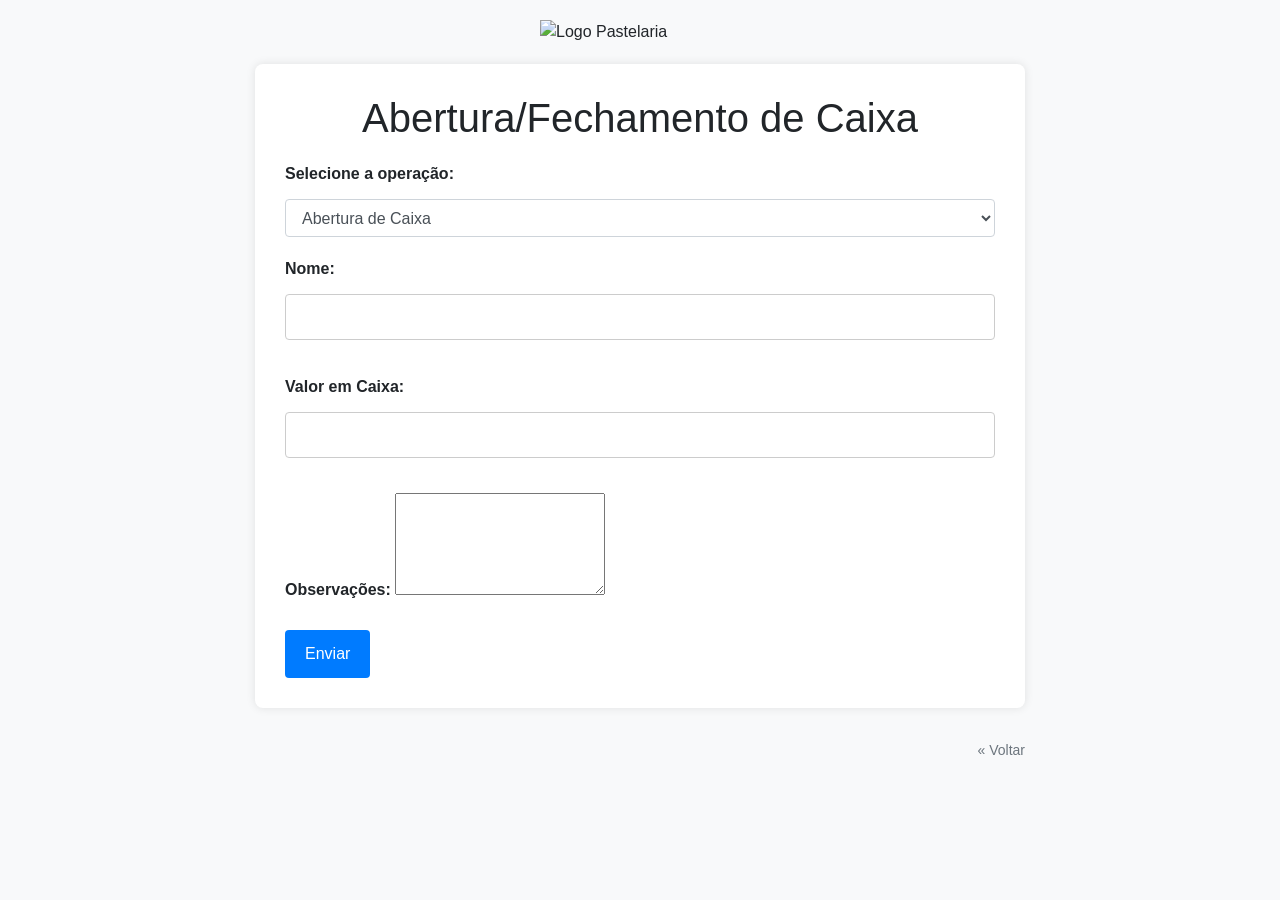
==== commit ba80d1b6: "Update index.html" ====
--- a/index.html
+++ b/index.html
@@ -1,109 +1,144 @@
 <!DOCTYPE html>
 <html lang="pt-BR">
+
 <head>
     <meta charset="UTF-8">
     <meta name="viewport" content="width=device-width, initial-scale=1.0">
     <title>Abertura/Fechamento de Caixa - Pastelaria</title>
-    <link rel="icon" href="https://i.imgur.com/tInJUsb.png">
-    <link rel="stylesheet" href="https://stackpath.bootstrapcdn.com/bootstrap/4.3.1/css/bootstrap.min.css" integrity="sha384-ggOyR0iXCbMQv3Xipma34MD+dH/1fQ784/j6cY/iJTQUOhcWr7x9JvoRxT2MZw1T" crossorigin="anonymous">
+    <link rel="stylesheet" href="https://stackpath.bootstrapcdn.com/bootstrap/4.3.1/css/bootstrap.min.css"
+        integrity="sha384-ggOyR0iXCbMQv3Xipma34MD+dH/1fQ784/j6cY/iJTQUOhcWr7x9JvoRxT2MZw1T" crossorigin="anonymous">
+    <link rel="stylesheet" href="styles.css"> <!-- Arquivo CSS separado para estilos customizados -->
     <style>
         body {
-            background: #eee;
+            background: #f8f9fa; /* Fundo cinza claro */
             font-family: Arial, sans-serif;
-            font-size: 16px;
+            padding: 20px;
         }
+
         .container {
-            max-width: 600px;
-            margin: 50px auto;
-            background: #fff;
+            max-width: 800px; /* Largura máxima do conteúdo */
+            margin: 0 auto; /* Centraliza o conteúdo na página */
+        }
+
+        form {
+            background: #fff; /* Fundo branco */
             padding: 30px;
+            box-shadow: 0 0 10px rgba(0, 0, 0, 0.1); /* Sombra leve */
             border-radius: 8px;
-            box-shadow: 0 0 10px rgba(0,0,0,0.1);
+            margin-bottom: 30px;
         }
+
         h1 {
             text-align: center;
-            margin-bottom: 30px;
+            margin-bottom: 20px;
         }
+
         label {
             font-weight: bold;
         }
-        input[type="text"], input[type="number"], select {
+
+        input[type="text"],
+        input[type="number"],
+        select {
             width: 100%;
             padding: 10px;
-            margin-bottom: 20px;
+            margin-top: 5px;
+            margin-bottom: 15px;
             border: 1px solid #ccc;
             border-radius: 4px;
             box-sizing: border-box;
+            font-size: 16px;
         }
+
         input[type="submit"] {
-            background-color: #007bff;
+            background-color: #007bff; /* Cor de fundo azul */
             color: white;
             border: none;
-            padding: 15px 20px;
+            padding: 12px 20px;
+            text-align: center;
+            text-decoration: none;
+            display: inline-block;
+            font-size: 16px;
+            border-radius: 4px;
             cursor: pointer;
-            border-radius: 4px;
-            font-size: 18px;
+            transition: background-color 0.3s;
         }
+
         input[type="submit"]:hover {
-            background-color: #0056b3;
+            background-color: #0056b3; /* Cor de fundo azul mais escura ao passar o mouse */
+        }
+
+        .btn-voltar {
+            text-align: right;
+            margin-top: 10px;
+        }
+
+        .btn-voltar a {
+            color: #6c757d; /* Cor do texto cinza */
+            text-decoration: none;
+            font-size: 14px;
+        }
+
+        .btn-voltar a:hover {
+            color: #495057; /* Cor do texto cinza mais escuro ao passar o mouse */
+        }
+
+        .form-group {
+            margin-bottom: 20px;
+        }
+
+        .logo {
+            display: block;
+            margin: 0 auto;
+            max-width: 200px; /* Largura máxima da imagem */
+            margin-bottom: 20px;
         }
     </style>
 </head>
+
 <body>
     <div class="container">
-        <h1>Abertura/Fechamento de Caixa - Pastelaria</h1>
-        <form id="aberturaFechamentoForm">
+        <img src="https://i.imgur.com/tInJUsb.png" alt="Logo Pastelaria" class="logo">
+        <form id="aberturaFechamentoForm" action="https://docs.google.com/forms/u/1/d/e/1FAIpQLSdTR" method="post">
+            <h1>Abertura/Fechamento de Caixa</h1>
+
             <div class="form-group">
-                <label for="data">Data</label>
-                <input type="date" id="data" name="data" required>
-            </div>
-            <div class="form-group">
-                <label for="tipo">Tipo de Movimento</label>
-                <select id="tipo" name="tipo" required>
-                    <option value="">Selecione o tipo</option>
-                    <option value="abertura">Abertura de Caixa</option>
-                    <option value="fechamento">Fechamento de Caixa</option>
+                <label for="opcao">Selecione a operação:</label>
+                <select name="opcao" id="opcao" class="form-control">
+                    <option value="Abertura">Abertura de Caixa</option>
+                    <option value="Fechamento">Fechamento de Caixa</option>
                 </select>
             </div>
+
             <div class="form-group">
-                <label for="valor">Valor</label>
-                <input type="number" id="valor" name="valor" step="0.01" required>
+                <label for="nome">Nome:</label>
+                <input type="text" id="nome" name="nome" required>
             </div>
+
             <div class="form-group">
-                <label for="responsavel">Responsável</label>
-                <input type="text" id="responsavel" name="responsavel" required>
+                <label for="valor">Valor em Caixa:</label>
+                <input type="number" id="valor" name="valor" required>
             </div>
+
             <div class="form-group">
-                <input type="submit" value="Enviar">
+                <label for="observacoes">Observações:</label>
+                <textarea id="observacoes" name="observacoes" rows="4"></textarea>
             </div>
+
+            <input type="submit" value="Enviar">
+
         </form>
+
+        <div class="btn-voltar">
+            <a href="#" onclick="history.go(-1);">« Voltar</a>
+        </div>
     </div>
 
-    <!-- Scripts para enviar dados para o Google Sheets -->
-    <script src="https://code.jquery.com/jquery-3.6.0.min.js"></script>
-    <script>
-        $(function() {
-            $('#aberturaFechamentoForm').submit(function(e) {
-                e.preventDefault();
-                var formData = $(this).serialize();
-                var url = 'https://script.google.com/macros/s/AKfycbzHMo4BT6m0hZK7bPp7oXEx9Pwr7Np7KM0P7Ew/exec'; // URL do script do Google Sheets
+    <script src="https://code.jquery.com/jquery-3.6.0.min.js"
+        integrity="sha256-/xUj+3OJU5yExlq6GSYGSHk7tPXikynS7ogEvDej/m4=" crossorigin="anonymous"></script>
+    <script src="https://stackpath.bootstrapcdn.com/bootstrap/4.3.1/js/bootstrap.min.js"
+        integrity="sha384-JjSmVgyd0p3pXB1rRibZUAYoIIy6OrQ6VrjIEaFf/nJGzIxFDsf4x0xIM+B07jRM"
+        crossorigin="anonymous"></script>
+</body>
 
-                $.ajax({
-                    url: url,
-                    method: "GET",
-                    dataType: "json",
-                    data: formData,
-                    success: function(response) {
-                        alert('Dados enviados com sucesso!');
-                        $('#aberturaFechamentoForm')[0].reset(); // Limpa o formulário após o envio
-                    },
-                    error: function(err) {
-                        alert('Ocorreu um erro ao enviar os dados. Tente novamente mais tarde.');
-                        console.error(err);
-                    }
-                });
-            });
-        });
-    </script>
-</body>
 </html>
